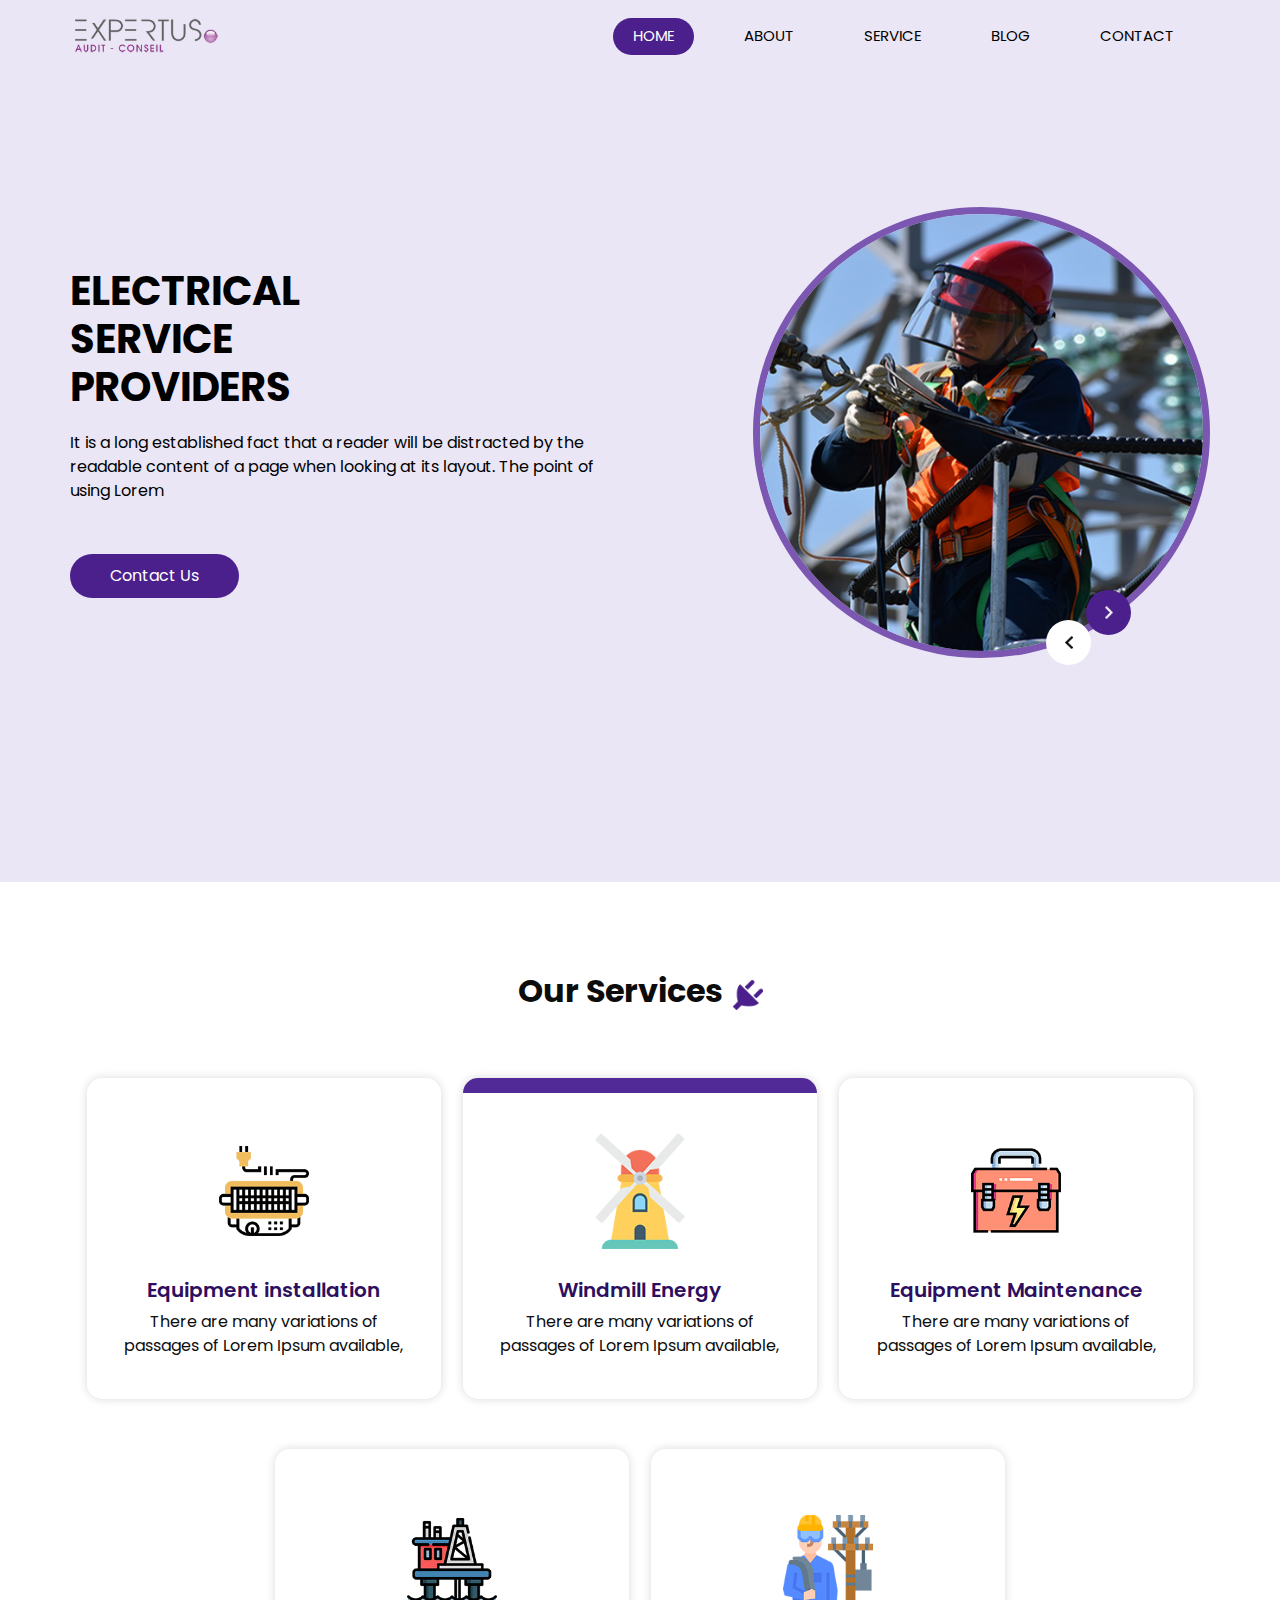
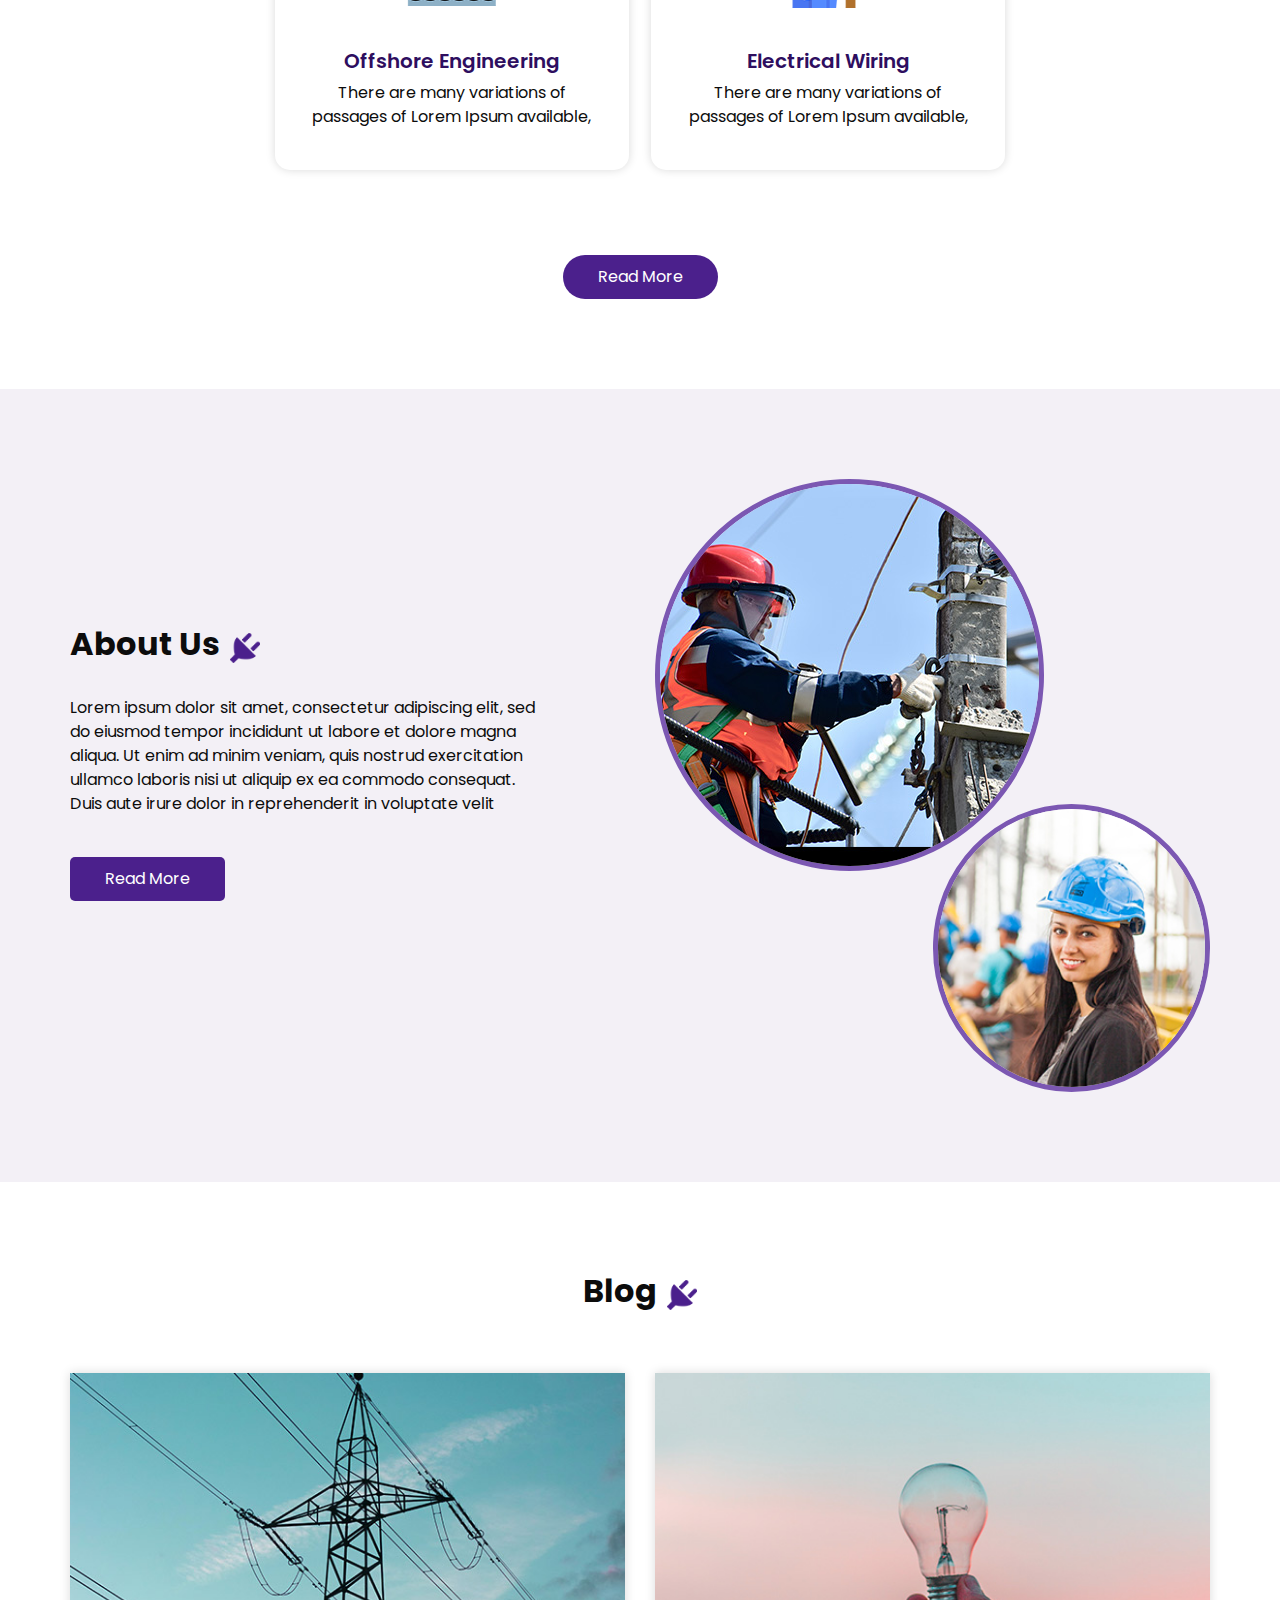
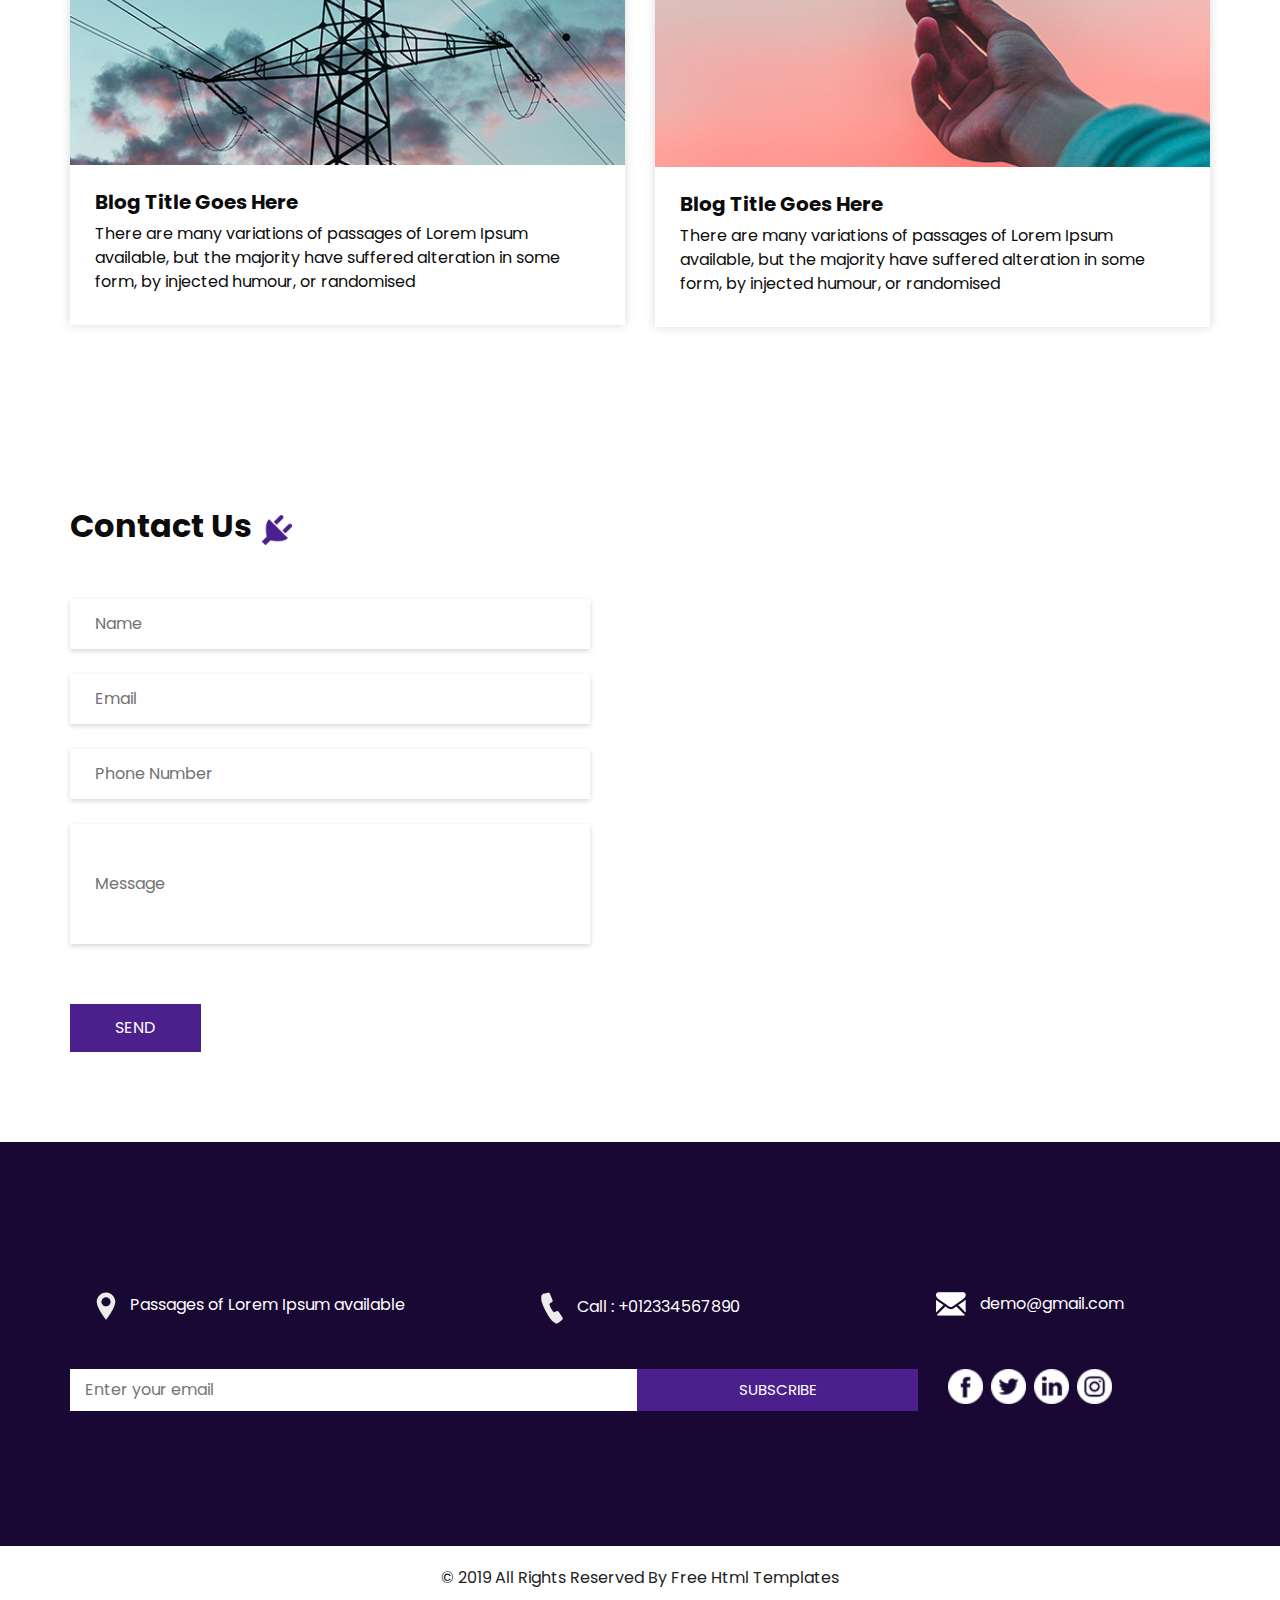
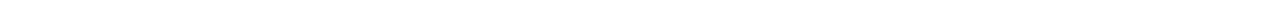
==== Code/Expertus/index.html @ f65b927d "Project V1.2: Updating Header Logo and Updating iframe of location" ====
<!DOCTYPE html>
<html>

<head>
  <!-- Basic -->
  <meta charset="utf-8" />
  <meta http-equiv="X-UA-Compatible" content="IE=edge" />
  <!-- Mobile Metas -->
  <meta name="viewport" content="width=device-width, initial-scale=1, shrink-to-fit=no" />
  <!-- Site Metas -->
  <meta name="keywords" content="" />
  <meta name="description" content="" />
  <meta name="author" content="" />

  <title>Electrochip</title>

  <!-- slider stylesheet -->
  <link rel="stylesheet" type="text/css" href="https://cdnjs.cloudflare.com/ajax/libs/OwlCarousel2/2.1.3/assets/owl.carousel.min.css" />

  <!-- bootstrap core css -->
  <link rel="stylesheet" type="text/css" href="css/bootstrap.css" />

  <!-- fonts style -->
  <link href="https://fonts.googleapis.com/css?family=Poppins:400,600,700&display=swap" rel="stylesheet">
  <!-- Custom styles for this template -->
  <link href="css/style.css" rel="stylesheet" />
  <!-- responsive style -->
  <link href="css/responsive.css" rel="stylesheet" />
</head>

<body>

  <div class="hero_area">
    <!-- header section strats -->
    <header class="header_section">
      <div class="container">
        <nav class="navbar navbar-expand-lg custom_nav-container ">
            <a class="navbar-brand" href="index.html">
            <img src="images/Logo/expertus.png" alt="" style="width: 150px;">
            </a>
          <button class="navbar-toggler" type="button" data-toggle="collapse" data-target="#navbarSupportedContent" aria-controls="navbarSupportedContent" aria-expanded="false" aria-label="Toggle navigation">
            <span class="s-1"> </span>
            <span class="s-2"> </span>
            <span class="s-3"> </span>
          </button>

          <div class="collapse navbar-collapse" id="navbarSupportedContent">
            <div class="d-flex ml-auto flex-column flex-lg-row align-items-center">
              <ul class="navbar-nav  ">
                <li class="nav-item active">
                  <a class="nav-link" href="index.html">Home <span class="sr-only">(current)</span></a>
                </li>
                <li class="nav-item">
                  <a class="nav-link" href="about.html"> About</a>
                </li>
                <li class="nav-item">
                  <a class="nav-link" href="service.html"> Service </a>
                </li>
                <li class="nav-item">
                  <a class="nav-link" href="blog.html"> Blog </a>
                </li>
                <li class="nav-item">
                  <a class="nav-link" href="contact.html">Contact </a>
                </li>
              </ul>
            </div>
          </div>
        </nav>
      </div>
    </header>
    <!-- end header section -->
    <!-- slider section -->
    <section class=" slider_section ">
      <div class="container">
        <div class="row">
          <div class="col-md-6 ">
            <div class="detail_box">
              <h1>
                Electrical <br>
                Service <br>
                Providers
              </h1>
              <p>
                It is a long established fact that a reader will be distracted by the readable content of a page when looking at its layout. The point of using Lorem
              </p>
              <a href="" class="">
                Contact Us
            </div>
          </div>
          <div class="col-lg-5 col-md-6 offset-lg-1">
            <div class="img_content">
              <div class="img_container">
                <div id="carouselExampleControls" class="carousel slide" data-ride="carousel">
                  <div class="carousel-inner">
                    <div class="carousel-item active">
                      <div class="img-box">
                        <img src="images/slider-img.jpg" alt="">
                      </div>
                    </div>
                    <div class="carousel-item">
                      <div class="img-box">
                        <img src="images/slider-img.jpg" alt="">
                      </div>
                    </div>
                    <div class="carousel-item">
                      <div class="img-box">
                        <img src="images/slider-img.jpg" alt="">
                      </div>
                    </div>
                  </div>
                </div>
              </div>
              <a class="carousel-control-prev" href="#carouselExampleControls" role="button" data-slide="prev">
                <span class="sr-only">Previous</span>
              </a>
              <a class="carousel-control-next" href="#carouselExampleControls" role="button" data-slide="next">
                <span class="sr-only">Next</span>
              </a>
            </div>

          </div>
        </div>
      </div>
    </section>
    <!-- end slider section -->
  </div>


  <!-- service section -->
  <section class="service_section layout_padding">
    <div class="container">
      <div class="heading_container">
        <h2>
          Our Services
        </h2>
        <img src="images/plug.png" alt="">
      </div>

      <div class="service_container">
        <div class="box">
          <div class="img-box">
            <img src="images/s1.png" class="img1" alt="">
          </div>
          <div class="detail-box">
            <h5>
              Equipment installation
            </h5>
            <p>
              There are many variations of passages of Lorem Ipsum available,
            </p>
          </div>
        </div>
        <div class="box active">
          <div class="img-box">
            <img src="images/s2.png" class="img1" alt="">
          </div>
          <div class="detail-box">
            <h5>
              Windmill Energy
            </h5>
            <p>
              There are many variations of passages of Lorem Ipsum available,
            </p>
          </div>
        </div>
        <div class="box">
          <div class="img-box">
            <img src="images/s3.png" class="img1" alt="">
          </div>
          <div class="detail-box">
            <h5>
              Equipment Maintenance
            </h5>
            <p>
              There are many variations of passages of Lorem Ipsum available,
            </p>
          </div>
        </div>
        <div class="box ">
          <div class="img-box">
            <img src="images/s4.png" class="img1" alt="">
          </div>
          <div class="detail-box">
            <h5>
              Offshore Engineering
            </h5>
            <p>
              There are many variations of passages of Lorem Ipsum available,
            </p>
          </div>
        </div>
        <div class="box">
          <div class="img-box">
            <img src="images/s5.png" class="img1" alt="">
          </div>
          <div class="detail-box">
            <h5>
              Electrical Wiring
            </h5>
            <p>
              There are many variations of passages of Lorem Ipsum available,
            </p>
          </div>
        </div>
      </div>
      <div class="btn-box">
        <a href="">
          Read More
        </a>
      </div>
    </div>
  </section>
  <!-- end service section -->

  <!-- about section -->
  <section class="about_section layout_padding">
    <div class="container">
      <div class="row">
        <div class="col-md-6">
          <div class="detail-box">
            <div class="heading_container">
              <h2>
                About Us
              </h2>
              <img src="images/plug.png" alt="">
            </div>
            <p>
              Lorem ipsum dolor sit amet, consectetur adipiscing elit, sed do
              eiusmod tempor incididunt ut labore et dolore magna aliqua. Ut
              enim ad minim veniam, quis nostrud exercitation ullamco laboris
              nisi ut aliquip ex ea commodo consequat. Duis aute irure dolor
              in reprehenderit in voluptate velit
            </p>
            <a href="">
              Read More
            </a>
          </div>
        </div>
        <div class="col-md-6">
          <div class="img_container">
            <div class="img-box b1">
              <img src="images/about-img1.jpg" alt="" />
            </div>
            <div class="img-box b2">
              <img src="images/about-img2.jpg" alt="" />
            </div>
          </div>

        </div>

      </div>
    </div>
  </section>

  <!-- end about section -->




  <!-- blog section -->

  <section class="blog_section layout_padding">
    <div class="container">
      <div class="heading_container">
        <h2>
          Blog
        </h2>
        <img src="images/plug.png" alt="">
      </div>
      <div class="row">
        <div class="col-md-6">
          <div class="box">
            <div class="img-box">
              <img src="images/blog1.jpg" alt="">
            </div>
            <div class="detail-box">
              <h5>
                Blog Title Goes Here
              </h5>
              <p>
                There are many variations of passages of Lorem Ipsum available, but the majority have suffered alteration in some form, by injected humour, or randomised
              </p>
            </div>
          </div>
        </div>
        <div class="col-md-6">
          <div class="box">
            <div class="img-box">
              <img src="images/blog2.jpg" alt="">
            </div>
            <div class="detail-box">
              <h5>
                Blog Title Goes Here
              </h5>
              <p>
                There are many variations of passages of Lorem Ipsum available, but the majority have suffered alteration in some form, by injected humour, or randomised
              </p>
            </div>
          </div>
        </div>
      </div>
    </div>
  </section>

  <!-- end blog section -->



  <!-- contact section -->

  <section class="contact_section layout_padding">
    <div class="container ">
      <div class="heading_container">
        <h2>
          Contact Us
        </h2>
        <img src="images/plug.png" alt="">
      </div>
    </div>
    <div class="container">
      <div class="row">
        <div class="col-md-6">
          <form action="">
            <div>
              <input type="text" placeholder="Name" />
            </div>
            <div>
              <input type="email" placeholder="Email" />
            </div>
            <div>
              <input type="text" placeholder="Phone Number" />
            </div>
            <div>
              <input type="text" class="message-box" placeholder="Message" />
            </div>
            <div class="d-flex ">
              <button>
                SEND
              </button>
            </div>
          </form>
        </div>
        <div class="col-md-6">
          <div class="map_container">
            <div class="map-responsive">
              <iframe src="https://www.google.com/maps/embed?pb=!1m18!1m12!1m3!1d587.5100729970128!2d-7.610857918313781!3d33.59339704028607!2m3!1f0!2f0!3f0!3m2!1i1024!2i768!4f13.1!3m3!1m2!1s0xda7cd62be1877e1%3A0xfd0eb6232f120af!2sExpertus%20S.a.r.l!5e0!3m2!1sen!2sma!4v1736637114634!5m2!1sen!2sma" width="600" height="300" frameborder="0" style="border:0; width: 100%; height:100%" allowfullscreen></iframe>
            </div>
          </div>
        </div>
      </div>
    </div>
  </section>

  <!-- end contact section -->


  <!-- info section -->

  <section class="info_section layout_padding">
    <div class="container">
      <div class="info_contact">
        <div class="row">
          <div class="col-md-4">
            <a href="">
              <img src="images/location-white.png" alt="">
              <span>
                Passages of Lorem Ipsum available
              </span>
            </a>
          </div>
          <div class="col-md-4">
            <a href="">
              <img src="images/telephone-white.png" alt="">
              <span>
                Call : +012334567890
              </span>
            </a>
          </div>
          <div class="col-md-4">
            <a href="">
              <img src="images/envelope-white.png" alt="">
              <span>
                demo@gmail.com
              </span>
            </a>
          </div>
        </div>
      </div>
      <div class="row">
        <div class="col-md-8 col-lg-9">
          <div class="info_form">
            <form action="">
              <input type="text" placeholder="Enter your email">
              <button>
                subscribe
              </button>
            </form>
          </div>
        </div>
        <div class="col-md-4 col-lg-3">
          <div class="info_social">
            <div>
              <a href="">
                <img src="images/fb.png" alt="">
              </a>
            </div>
            <div>
              <a href="">
                <img src="images/twitter.png" alt="">
              </a>
            </div>
            <div>
              <a href="">
                <img src="images/linkedin.png" alt="">
              </a>
            </div>
            <div>
              <a href="">
                <img src="images/instagram.png" alt="">
              </a>
            </div>
          </div>
        </div>
      </div>

    </div>
  </section>

  <!-- end info section -->

  <!-- footer section -->
  <footer class="container-fluid footer_section">
    <div class="container">
      <div class="row">
        <div class="col-lg-7 col-md-9 mx-auto">
          <p>
            &copy; 2019 All Rights Reserved By
            <a href="https://html.design/">Free Html Templates</a>
          </p>
        </div>
      </div>
    </div>
  </footer>
  <!-- footer section -->


  <script src="js/jquery-3.4.1.min.js"></script>
  <script src="js/bootstrap.js"></script>

</body>

</html>
---- Code/Expertus/css/style.css ----
body {
  font-family: "Poppins", sans-serif;
  color: #0c0c0c;
  background-color: #ffffff;
}

.layout_padding {
  padding-top: 90px;
  padding-bottom: 90px;
}

.layout_padding2 {
  padding-top: 45px;
  padding-bottom: 45px;
}

.layout_padding2-top {
  padding-top: 45px;
}

.layout_padding2-bottom {
  padding-bottom: 45px;
}

.layout_padding-top {
  padding-top: 90px;
}

.layout_padding-bottom {
  padding-bottom: 90px;
}

.heading_container {
  display: -webkit-box;
  display: -ms-flexbox;
  display: flex;
  -webkit-box-pack: start;
      -ms-flex-pack: start;
          justify-content: flex-start;
  -webkit-box-align: center;
      -ms-flex-align: center;
          align-items: center;
  text-align: center;
}

.heading_container h2 {
  position: relative;
  font-weight: bold;
  margin-right: 10px;
}

.heading_container img {
  width: 30px;
}

/*header section*/
.hero_area {
  height: 98vh;
  position: relative;
  display: -webkit-box;
  display: -ms-flexbox;
  display: flex;
  -webkit-box-orient: vertical;
  -webkit-box-direction: normal;
      -ms-flex-direction: column;
          flex-direction: column;
  background-color: #eae6f5;
}

.sub_page .hero_area {
  height: auto;
}

.header_section .container {
  padding: 0;
}

.header_section .nav_container {
  margin: 0 auto;
}

.custom_nav-container .navbar-nav .nav-item .nav-link {
  padding: 7px 20px;
  margin: 10px 15px;
  color: #000000;
  text-align: center;
  border-radius: 35px;
  text-transform: uppercase;
  font-size: 15px;
}

.custom_nav-container .navbar-nav .nav-item.active .nav-link, .custom_nav-container .navbar-nav .nav-item:hover .nav-link {
  background-color: #4b208c;
  color: #ffffff;
}

a,
a:hover,
a:focus {
  text-decoration: none;
}

a:hover,
a:focus {
  color: initial;
}

.btn,
.btn:focus {
  outline: none !important;
  -webkit-box-shadow: none;
          box-shadow: none;
}

.custom_nav-container .nav_search-btn {
  background-image: url(../images/search-icon.png);
  background-size: 22px;
  background-repeat: no-repeat;
  background-position-y: 7px;
  width: 35px;
  height: 35px;
  padding: 0;
  border: none;
}

.navbar-brand {
  display: -webkit-box;
  display: -ms-flexbox;
  display: flex;
  -webkit-box-align: center;
      -ms-flex-align: center;
          align-items: center;
}

.navbar-brand img {
  margin-right: 5px;
  width: 35px;
}

.navbar-brand span {
  font-size: 22px;
  font-weight: 700;
  color: #4b208c;
}

.custom_nav-container {
  z-index: 99999;
}

.navbar-expand-lg .navbar-collapse {
  -webkit-box-align: end;
      -ms-flex-align: end;
          align-items: flex-end;
}

.custom_nav-container .navbar-toggler {
  outline: none;
}

.custom_nav-container .navbar-toggler {
  padding: 0;
  width: 37px;
  height: 42px;
}

.custom_nav-container .navbar-toggler span {
  display: block;
  width: 35px;
  height: 4px;
  background-color: #190734;
  margin: 7px 0;
  -webkit-transition: all .3s;
  transition: all .3s;
}

.custom_nav-container .navbar-toggler[aria-expanded="true"] .s-1 {
  -webkit-transform: rotate(45deg);
          transform: rotate(45deg);
  margin: 0;
  margin-bottom: -4px;
}

.custom_nav-container .navbar-toggler[aria-expanded="true"] .s-2 {
  display: none;
}

.custom_nav-container .navbar-toggler[aria-expanded="true"] .s-3 {
  -webkit-transform: rotate(-45deg);
          transform: rotate(-45deg);
  margin: 0;
  margin-top: -4px;
}

.custom_nav-container .navbar-toggler[aria-expanded="false"] .s-1,
.custom_nav-container .navbar-toggler[aria-expanded="false"] .s-2,
.custom_nav-container .navbar-toggler[aria-expanded="false"] .s-3 {
  -webkit-transform: none;
          transform: none;
}

/*end header section*/
/* slider section */
.slider_section {
  -webkit-box-flex: 1;
      -ms-flex: 1;
          flex: 1;
  display: -webkit-box;
  display: -ms-flexbox;
  display: flex;
  -webkit-box-align: center;
      -ms-flex-align: center;
          align-items: center;
  position: relative;
  z-index: 2;
  color: #3b3a3a;
  padding-bottom: 90px;
}

.slider_section .row {
  -webkit-box-align: center;
      -ms-flex-align: center;
          align-items: center;
}

.slider_section .detail_box {
  color: #000000;
}

.slider_section .detail_box h1 {
  text-transform: uppercase;
  font-weight: bold;
}

.slider_section .detail_box p {
  margin-top: 20px;
}

.slider_section .detail_box a {
  display: inline-block;
  padding: 10px 40px;
  background-color: #4b208c;
  color: #ffffff;
  border-radius: 35px;
  margin-top: 35px;
}

.slider_section .detail_box a:hover {
  background-color: #5625a1;
}

.slider_section .img_container {
  border: 7px solid #7b57b2;
  border-radius: 100%;
  overflow: hidden;
}

.slider_section .img_container div#carouselExampleContarols {
  width: 100%;
  position: unset;
}

.slider_section .img_container .img-box img {
  width: 100%;
}

.slider_section .carousel-control-prev,
.slider_section .carousel-control-next {
  top: initial;
  left: initial;
  bottom: 5%;
  right: 10%;
  width: 45px;
  height: 45px;
  border: none;
  border-radius: 100%;
  opacity: 1;
  background-repeat: no-repeat;
  background-size: 8px;
  background-position: center;
}

.slider_section .carousel-control-prev {
  background-image: url(../images/prev.png);
  background-color: #ffffff;
  -webkit-transform: translate(-85px, 30px);
          transform: translate(-85px, 30px);
}

.slider_section .carousel-control-next {
  background-image: url(../images/next.png);
  background-color: #4b208c;
  -webkit-transform: translate(-45px, 0);
          transform: translate(-45px, 0);
}

.service_section {
  text-align: center;
}

.service_section .heading_container {
  -webkit-box-pack: center;
      -ms-flex-pack: center;
          justify-content: center;
}

.service_section .service_container {
  display: -webkit-box;
  display: -ms-flexbox;
  display: flex;
  -webkit-box-pack: center;
      -ms-flex-pack: center;
          justify-content: center;
  padding: 35px 0;
  -ms-flex-wrap: wrap;
      flex-wrap: wrap;
}

.service_section .service_container .box {
  margin: 25px 1%;
  -ms-flex-preferred-size: 31%;
      flex-basis: 31%;
  padding: 35px 25px 25px;
  border-radius: 15px;
  -webkit-box-shadow: 0 0 10px 0 rgba(0, 0, 0, 0.15);
          box-shadow: 0 0 10px 0 rgba(0, 0, 0, 0.15);
  border-top: 15px solid transparent;
  overflow: hidden;
  -webkit-transition: all .1s;
  transition: all .1s;
}

.service_section .service_container .box .img-box {
  display: -webkit-box;
  display: -ms-flexbox;
  display: flex;
  -webkit-box-pack: center;
      -ms-flex-pack: center;
          justify-content: center;
  -webkit-box-align: center;
      -ms-flex-align: center;
          align-items: center;
  height: 125px;
}

.service_section .service_container .box .img-box img {
  width: 90px;
}

.service_section .service_container .box .detail-box {
  margin-top: 25px;
}

.service_section .service_container .box .detail-box h5 {
  color: #2e0e5f;
  font-weight: 600;
  position: relative;
}

.service_section .service_container .box:hover, .service_section .service_container .box.active {
  border-top: 15px solid #512a97;
}

.service_section .btn-box {
  display: -webkit-box;
  display: -ms-flexbox;
  display: flex;
  -webkit-box-pack: center;
      -ms-flex-pack: center;
          justify-content: center;
  margin-top: 25px;
}

.service_section .btn-box a {
  display: inline-block;
  padding: 10px 35px;
  background-color: #4b208c;
  color: #ffffff;
  border-radius: 35px;
}

.service_section .btn-box a:hover {
  background-color: #5625a1;
}

.about_section {
  background-color: #f3f0f6;
}

.about_section .row {
  -webkit-box-align: center;
      -ms-flex-align: center;
          align-items: center;
}

.about_section .img_container {
  display: -webkit-box;
  display: -ms-flexbox;
  display: flex;
  -webkit-box-orient: vertical;
  -webkit-box-direction: normal;
      -ms-flex-direction: column;
          flex-direction: column;
}

.about_section .img_container .img-box {
  border: 5px solid #7b57b2;
  border-radius: 100%;
  overflow: hidden;
}

.about_section .img_container .img-box.b1 {
  width: 70%;
}

.about_section .img_container .img-box.b2 {
  width: 50%;
  margin-left: auto;
  margin-top: -12%;
}

.about_section .img_container .img-box img {
  width: 100%;
}

.about_section .detail-box {
  margin-right: 15%;
}

.about_section .detail-box p {
  margin-top: 25px;
}

.about_section .detail-box a {
  display: inline-block;
  padding: 10px 35px;
  background-color: #4b208c;
  color: #ffffff;
  border-radius: 5px;
  margin: 25px 0 45px 0;
}

.about_section .detail-box a:hover {
  background-color: #5625a1;
}

.blog_section .heading_container {
  -webkit-box-pack: center;
      -ms-flex-pack: center;
          justify-content: center;
}

.blog_section .heading_container h2::before {
  background-color: #ffffff;
}

.blog_section .box {
  margin-top: 55px;
  background-color: #ffffff;
  -webkit-box-shadow: 0 0 10px 0 rgba(0, 0, 0, 0.15);
          box-shadow: 0 0 10px 0 rgba(0, 0, 0, 0.15);
}

.blog_section .box .img-box {
  position: relative;
}

.blog_section .box .img-box img {
  width: 100%;
}

.blog_section .box .detail-box {
  padding: 25px 25px 15px;
}

.blog_section .box .detail-box h5 {
  font-weight: bold;
}

.contact_section {
  position: relative;
}

.contact_section form {
  margin-top: 45px;
  padding-right: 35px;
}

.contact_section input {
  width: 100%;
  border: none;
  height: 50px;
  margin-bottom: 25px;
  padding-left: 25px;
  background-color: transparent;
  outline: none;
  color: #101010;
  -webkit-box-shadow: 0px 2px 5px 0px rgba(0, 0, 0, 0.16);
  box-shadow: 0px 2px 5px 0px rgba(0, 0, 0, 0.16);
}

.contact_section input::-webkit-input-placeholder {
  color: #737272;
}

.contact_section input:-ms-input-placeholder {
  color: #737272;
}

.contact_section input::-ms-input-placeholder {
  color: #737272;
}

.contact_section input::placeholder {
  color: #737272;
}

.contact_section input.message-box {
  height: 120px;
}

.contact_section button {
  border: none;
  display: inline-block;
  padding: 12px 45px;
  background-color: #4b208c;
  color: #ffffff;
  border-radius: 0px;
  margin-top: 35px;
}

.contact_section button:hover {
  background-color: #5625a1;
}

.contact_section .map_container {
  height: 100%;
  min-height: 325px;
}

.contact_section .map_container .map-responsive {
  height: 100%;
}

.footer_bg {
  background-image: url(../images/footer-bg.png);
  background-size: cover;
  background-position: top;
}

/* info section */
.info_section {
  background-color: #190734;
  color: #ffffff;
}

.info_section h6 {
  font-weight: bold;
}

.info_section .info_contact {
  margin-top: 60px;
  margin-bottom: 45px;
}

.info_section .info_contact .col-md-4 {
  display: -webkit-box;
  display: -ms-flexbox;
  display: flex;
  -webkit-box-pack: center;
      -ms-flex-pack: center;
          justify-content: center;
}

.info_section .info_contact a {
  color: #ffffff;
}

.info_section .info_contact img {
  max-width: 100%;
  margin-right: 10px;
}

.info_section .info_form {
  margin: 0 auto;
  margin-bottom: 45px;
}

.info_section .info_form h4 {
  text-transform: uppercase;
  text-align: center;
  margin-bottom: 20px;
}

.info_section .info_form form {
  display: -webkit-box;
  display: -ms-flexbox;
  display: flex;
  -webkit-box-align: center;
      -ms-flex-align: center;
          align-items: center;
}

.info_section .info_form form input {
  background-color: #ffffff;
  border: none;
  -webkit-box-flex: 2.5;
      -ms-flex: 2.5;
          flex: 2.5;
  outline: none;
  color: #000000;
  min-height: 42.4px;
  padding-left: 15px;
}

.info_section .info_form form input ::-webkit-input-placeholder {
  color: #ffffff;
  opacity: 0.2;
}

.info_section .info_form form input :-ms-input-placeholder {
  color: #ffffff;
  opacity: 0.2;
}

.info_section .info_form form input ::-ms-input-placeholder {
  color: #ffffff;
  opacity: 0.2;
}

.info_section .info_form form input ::placeholder {
  color: #ffffff;
  opacity: 0.2;
}

.info_section .info_form form button {
  -webkit-box-flex: 1;
      -ms-flex: 1;
          flex: 1;
  border: none;
  display: inline-block;
  padding: 10px 30px;
  background-color: #4b208c;
  color: #ffffff;
  border-radius: 0;
  font-size: 15px;
  text-transform: uppercase;
}

.info_section .info_form form button:hover {
  background-color: #5625a1;
}

.info_section .box {
  display: -webkit-box;
  display: -ms-flexbox;
  display: flex;
}

.info_section .info_social {
  display: -webkit-box;
  display: -ms-flexbox;
  display: flex;
}

.info_section .info_social img {
  width: 35px;
  margin-right: 8px;
}

/* end info section */
/* footer section*/
.footer_section {
  display: -webkit-box;
  display: -ms-flexbox;
  display: flex;
  -webkit-box-pack: center;
      -ms-flex-pack: center;
          justify-content: center;
  position: relative;
}

.footer_section p {
  color: #222222;
  margin: 0 auto;
  text-align: center;
  padding: 20px;
}

.footer_section p a {
  color: #222222;
}
/*# sourceMappingURL=style.css.map */
---- Code/Expertus/css/responsive.css ----
@media (max-width: 1120px) {}

@media (max-width: 992px) {

  .hero_area {
    height: auto;
  }

  .header_section {
    padding-top: 10px;
  }

  #navbarSupportedContent {
    margin-top: 25px;
  }

  .slider_section {

    padding-top: 75px;
    padding-bottom: 150px;

  }

  .about_section .img-box {
    margin: 0 5%;
  }

  .about_section .detail-box {
    margin-right: 5%;
  }

  .service_section .service_container .box {
    -ms-flex-preferred-size: 48%;
    flex-basis: 48%;
  }

  .about_section .img_container .img-box.b2 {
    margin-top: -5%;
  }

}

@media (max-width: 768px) {


  .slider_section .detail_box {
    text-align: center;
  }

  .slider_section .img_content {
    margin-top: 55px;
  }

  .contact_section .map_container {
    margin-top: 45px;
  }

  .info_section .info_contact a {
    margin-bottom: 15px;
  }

  .info_section .info_social {
    justify-content: center;
  }

  .service_section .service_container .box {
    flex-basis: 98%;
  }

  .contact_section form {
    padding-right: 0;
  }

  .info_section .info_contact a {
    text-align: center;
  }
}

@media (max-width: 576px) {
  .about_section .img_container .img-box.b1 {
    width: 80%;
  }

  .about_section .img_container .img-box.b2 {
    width: 55%;
  }

  .info_section .info_form form {
    flex-direction: column;
  }

  .info_section .info_form form input {
    width: 100%;
  }

  .info_section .info_form form button {
    margin-top: 15px;
    padding: 10px 40px;
  }
}

@media (max-width: 480px) {}

@media (max-width: 420px) {

  .slider_section .carousel-control-prev,
  .slider_section .carousel-control-next {
    right: 0;
  }
}

@media (max-width: 360px) {}

@media (min-width: 1200px) {
  .container {
    max-width: 1170px;
  }
}
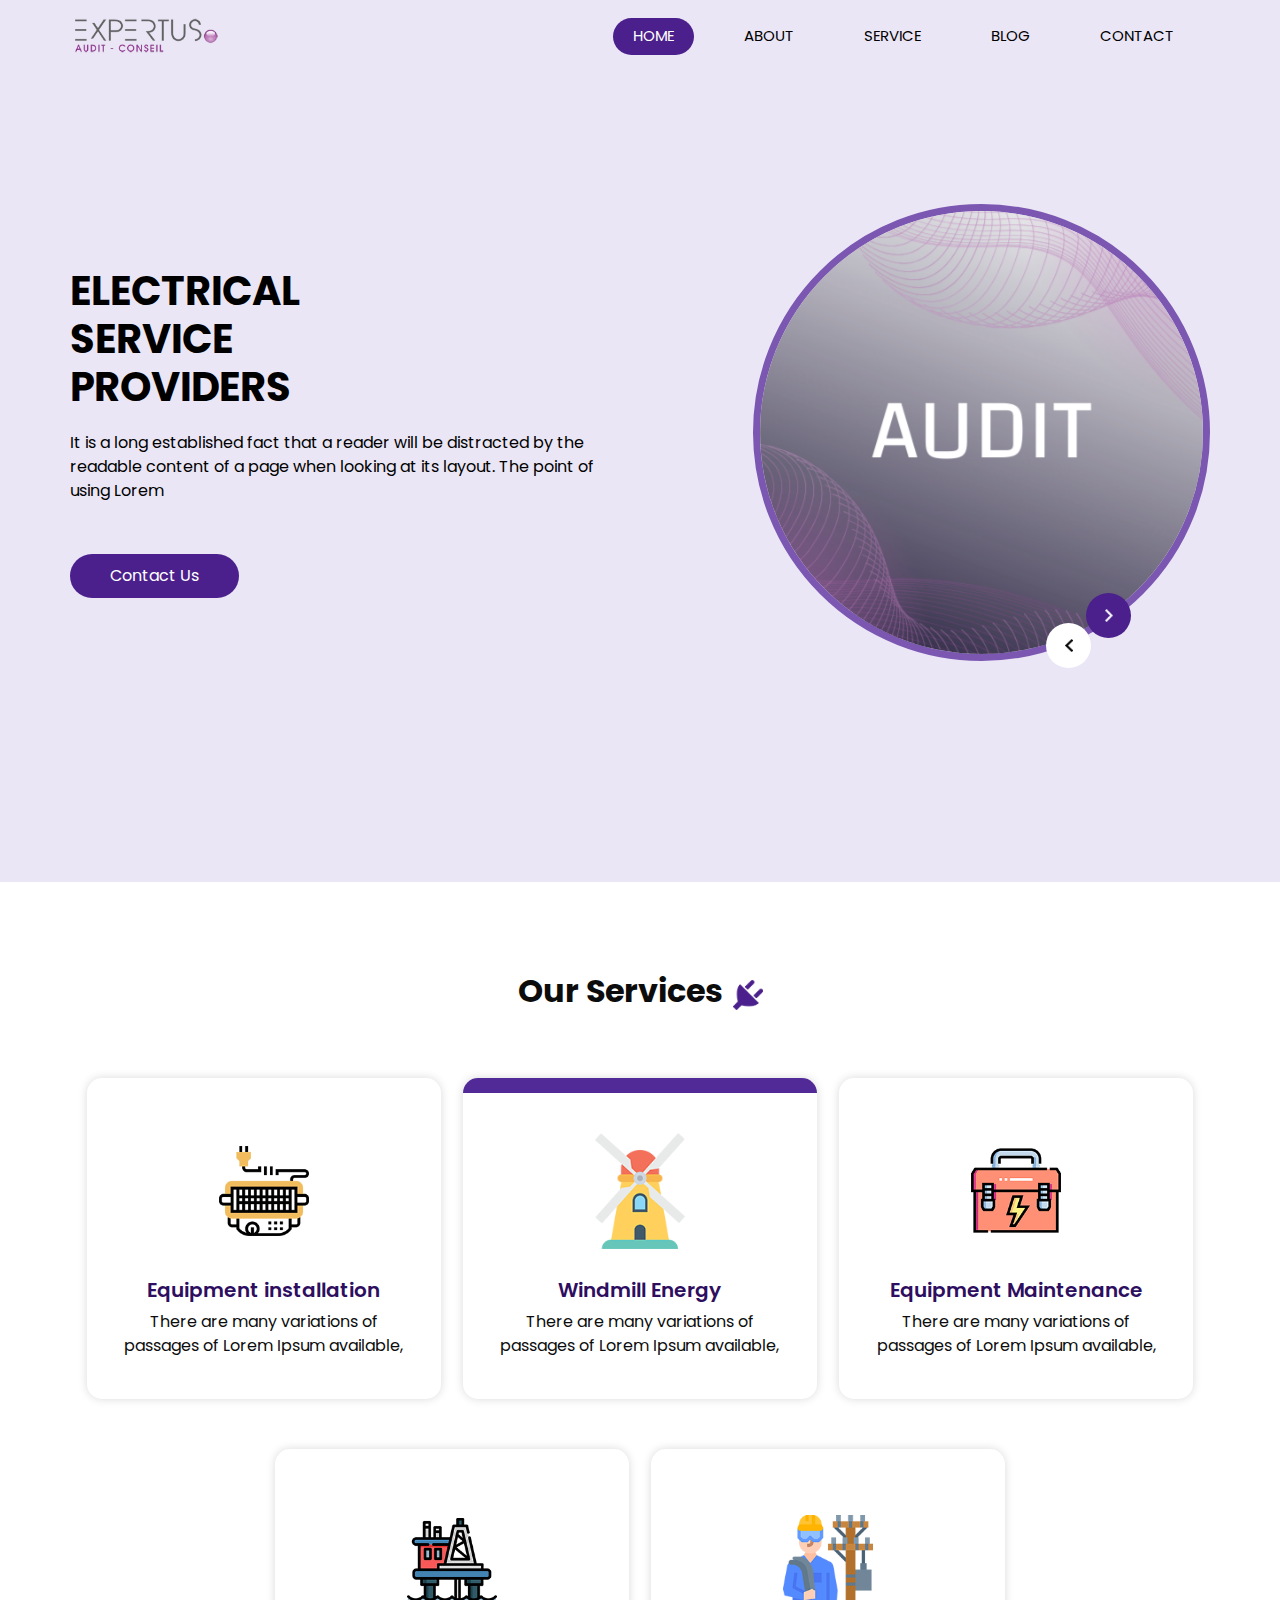
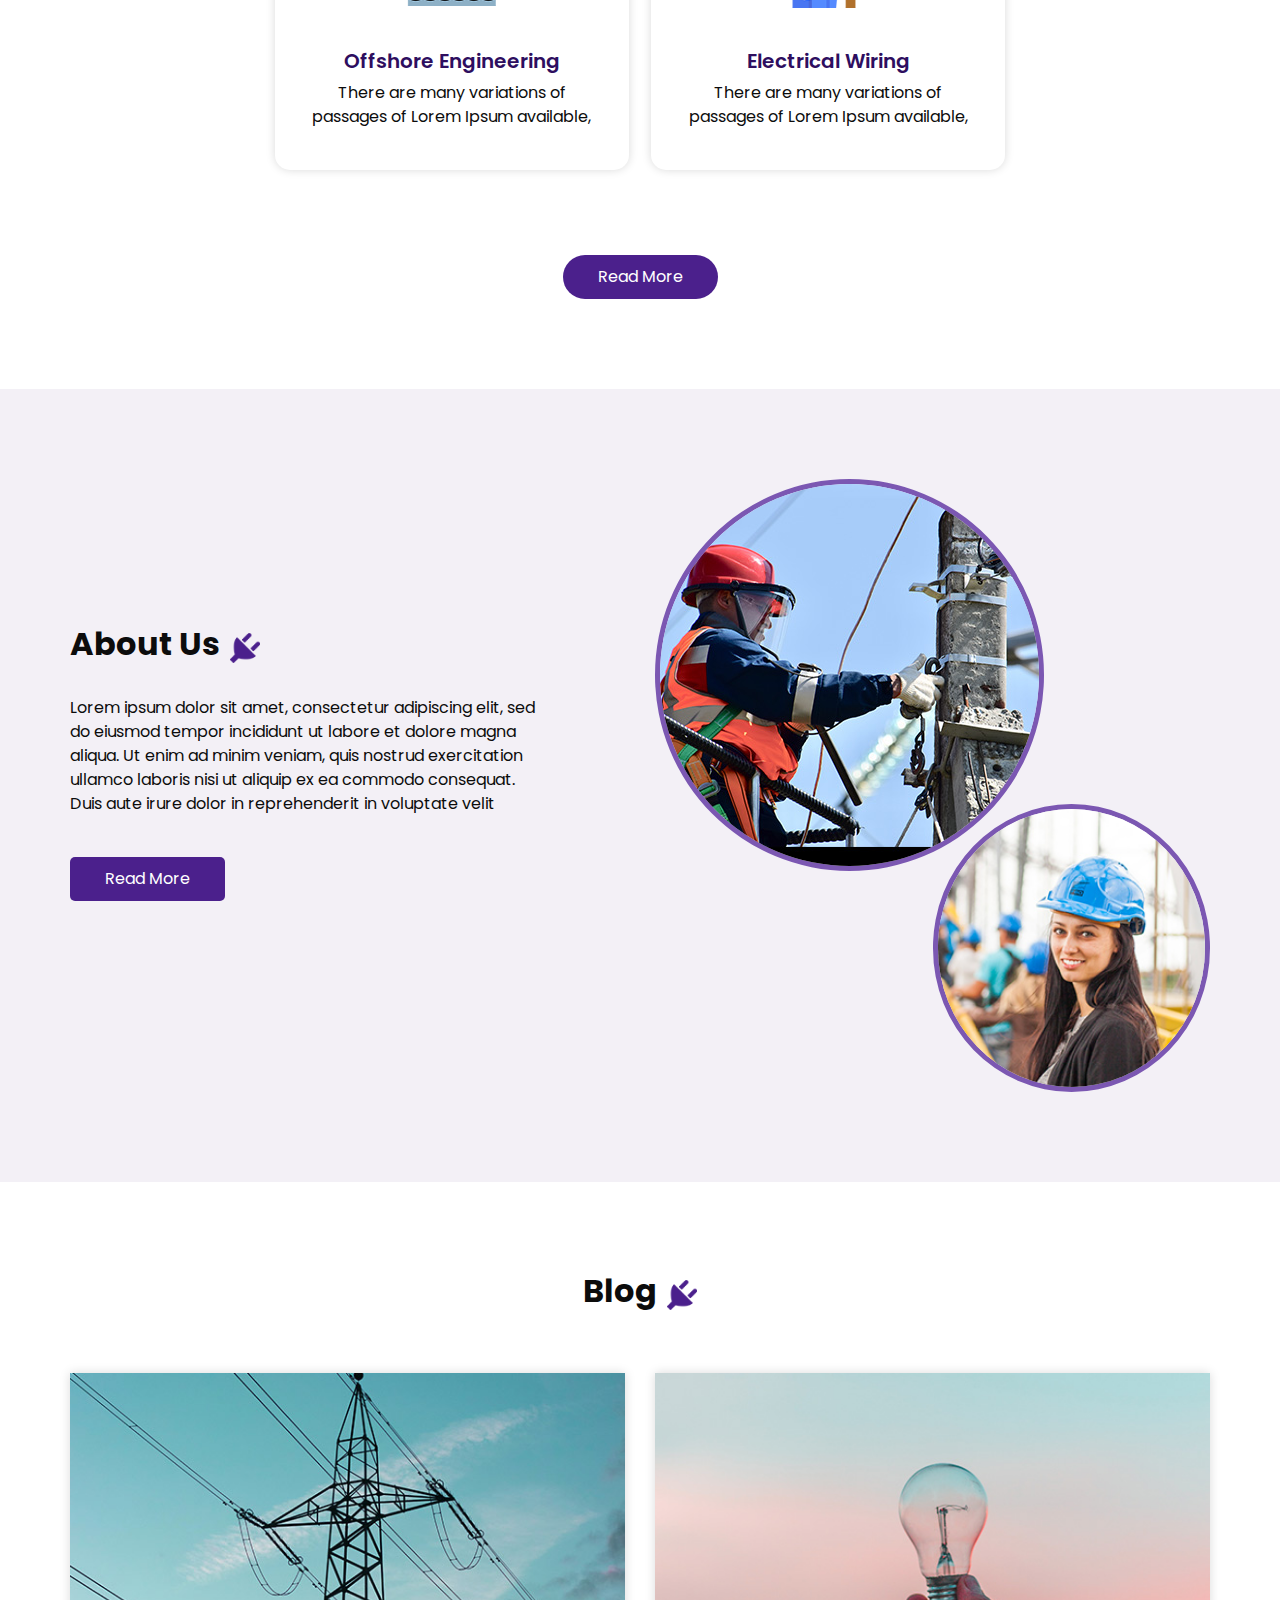
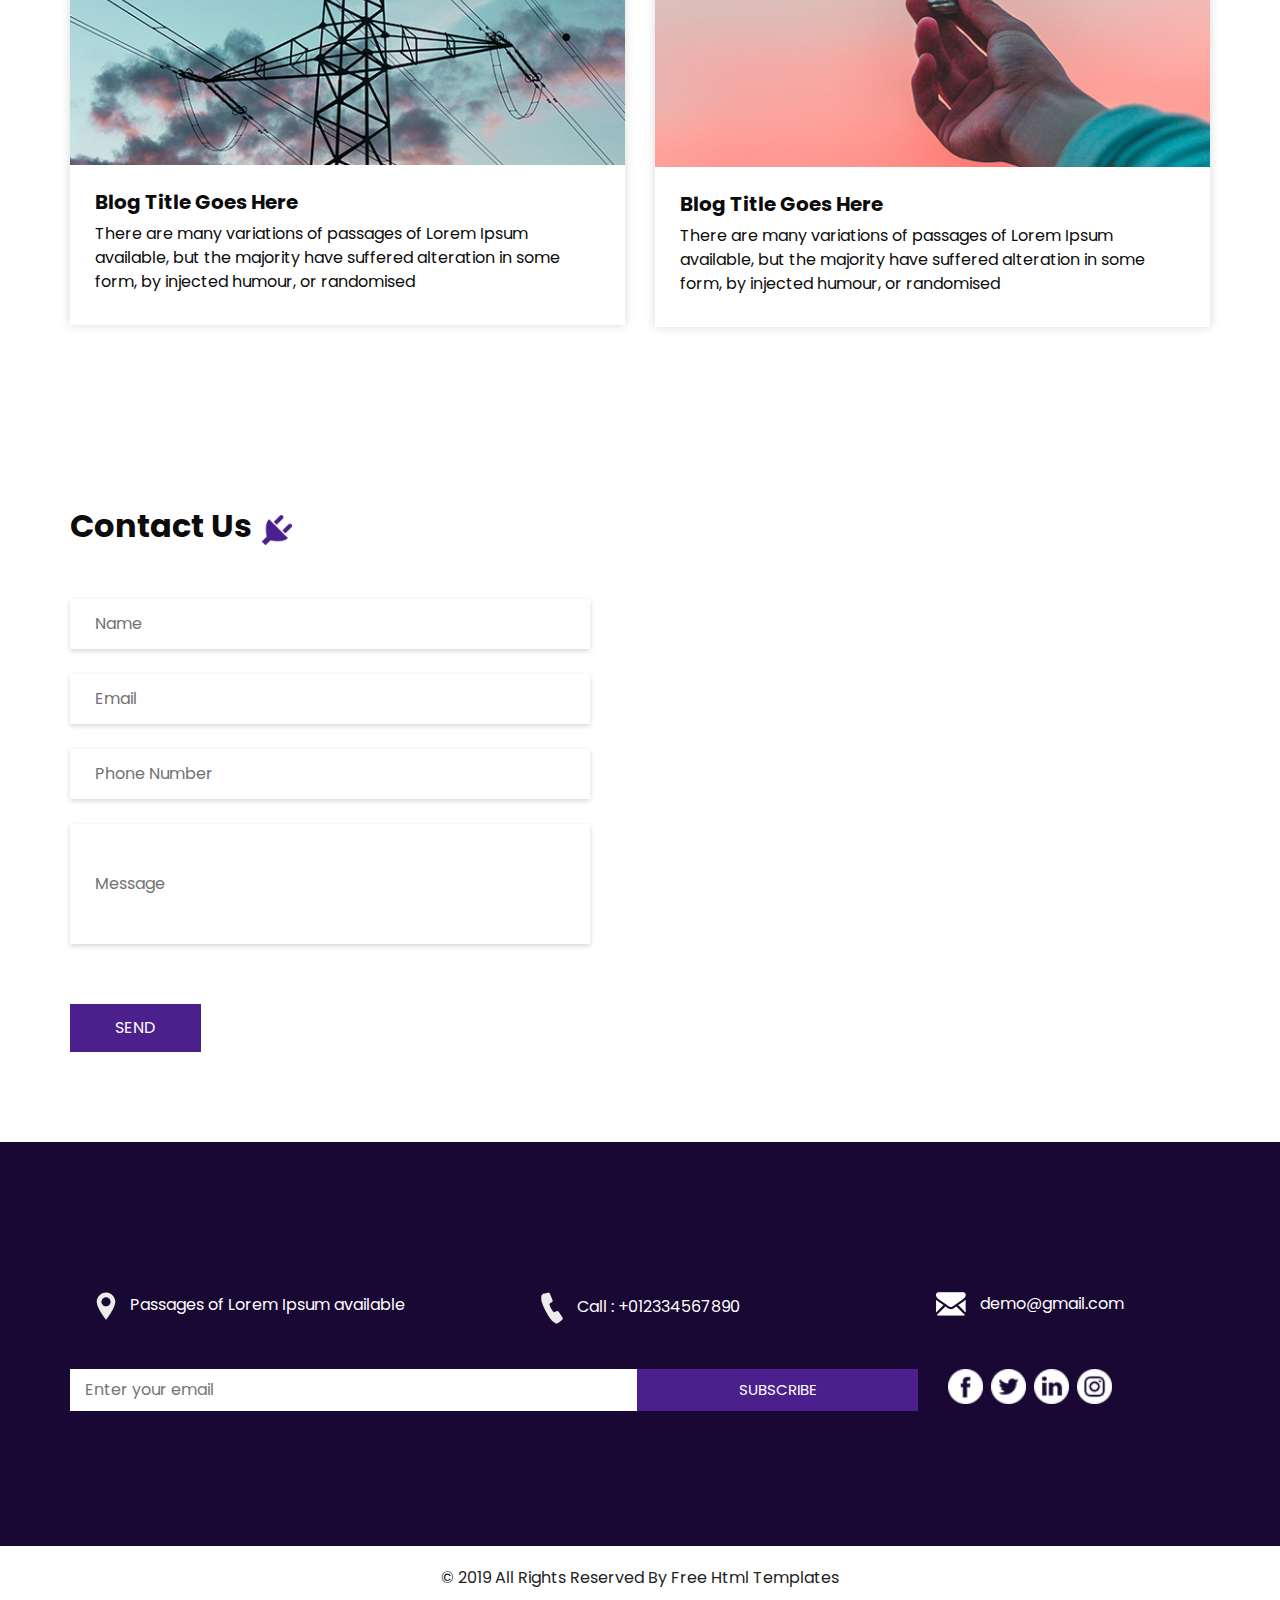
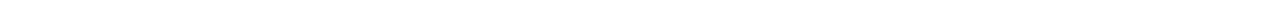
==== commit 27b6830e: "Project V1.3: Updating the Slider pictures" ====
--- a/Code/Expertus/index.html
+++ b/Code/Expertus/index.html
@@ -94,17 +94,22 @@
                   <div class="carousel-inner">
                     <div class="carousel-item active">
                       <div class="img-box">
-                        <img src="images/slider-img.jpg" alt="">
+                        <img src="images/Slider/slider-img-audit.png" alt="">
                       </div>
                     </div>
                     <div class="carousel-item">
                       <div class="img-box">
-                        <img src="images/slider-img.jpg" alt="">
+                        <img src="images/Slider/slider-img-conseil.png" alt="">
                       </div>
                     </div>
                     <div class="carousel-item">
                       <div class="img-box">
-                        <img src="images/slider-img.jpg" alt="">
+                        <img src="images/Slider/slider-img-expertis.png" alt="">
+                      </div>
+                    </div>
+                    <div class="carousel-item">
+                      <div class="img-box">
+                        <img src="images/Slider/slider-img-formation.png" alt="">
                       </div>
                     </div>
                   </div>
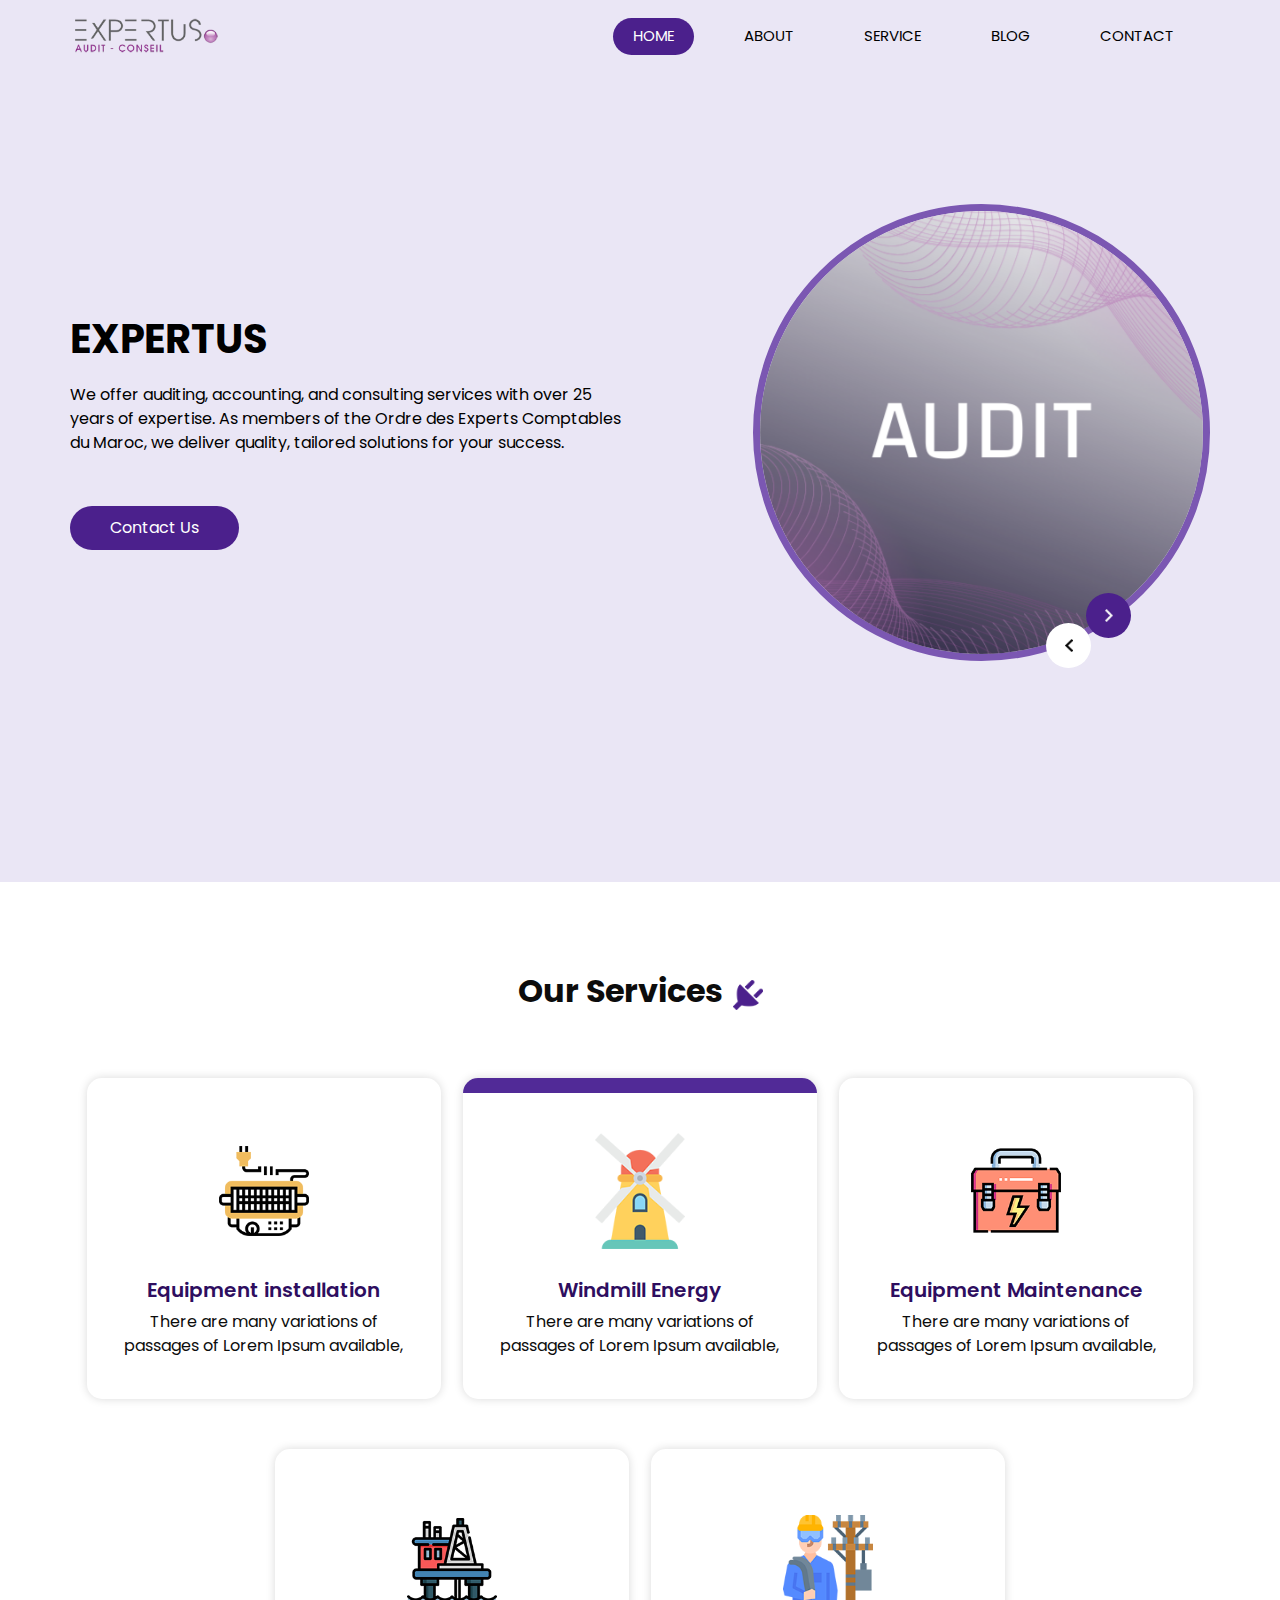
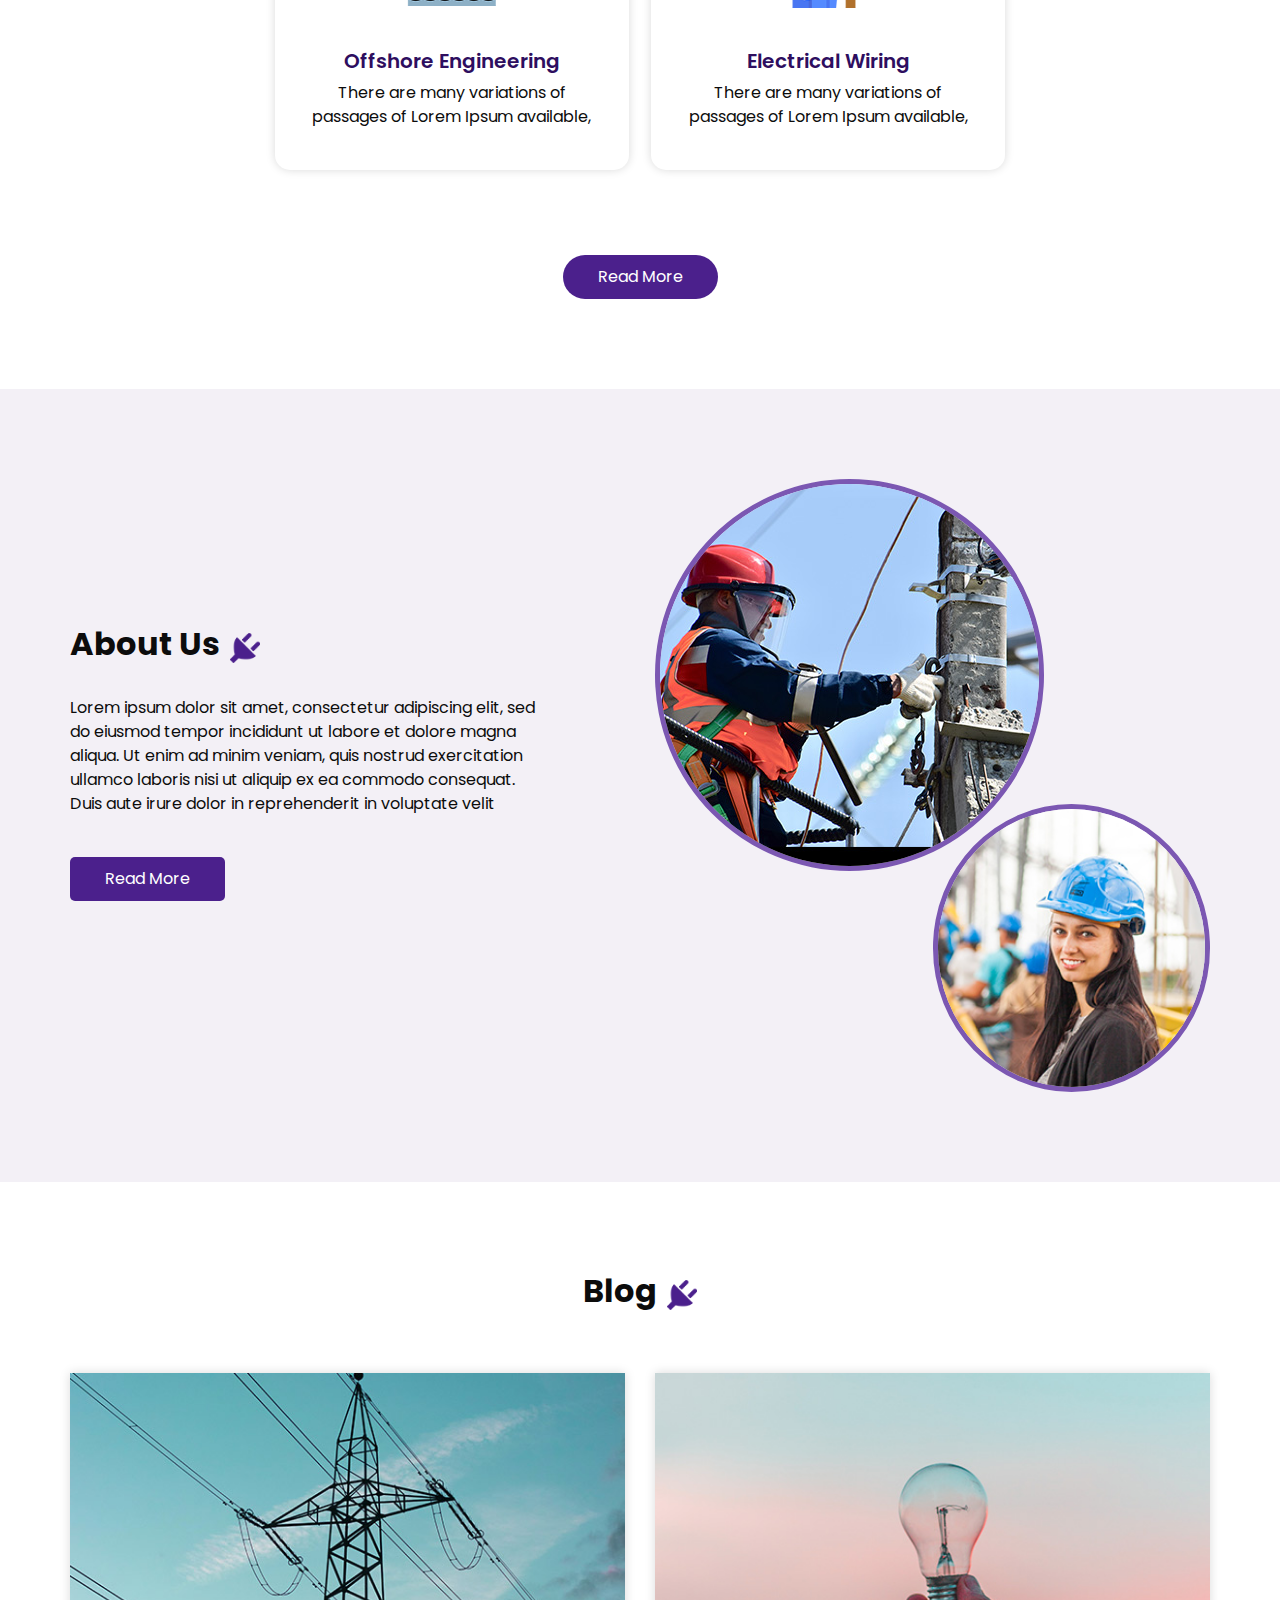
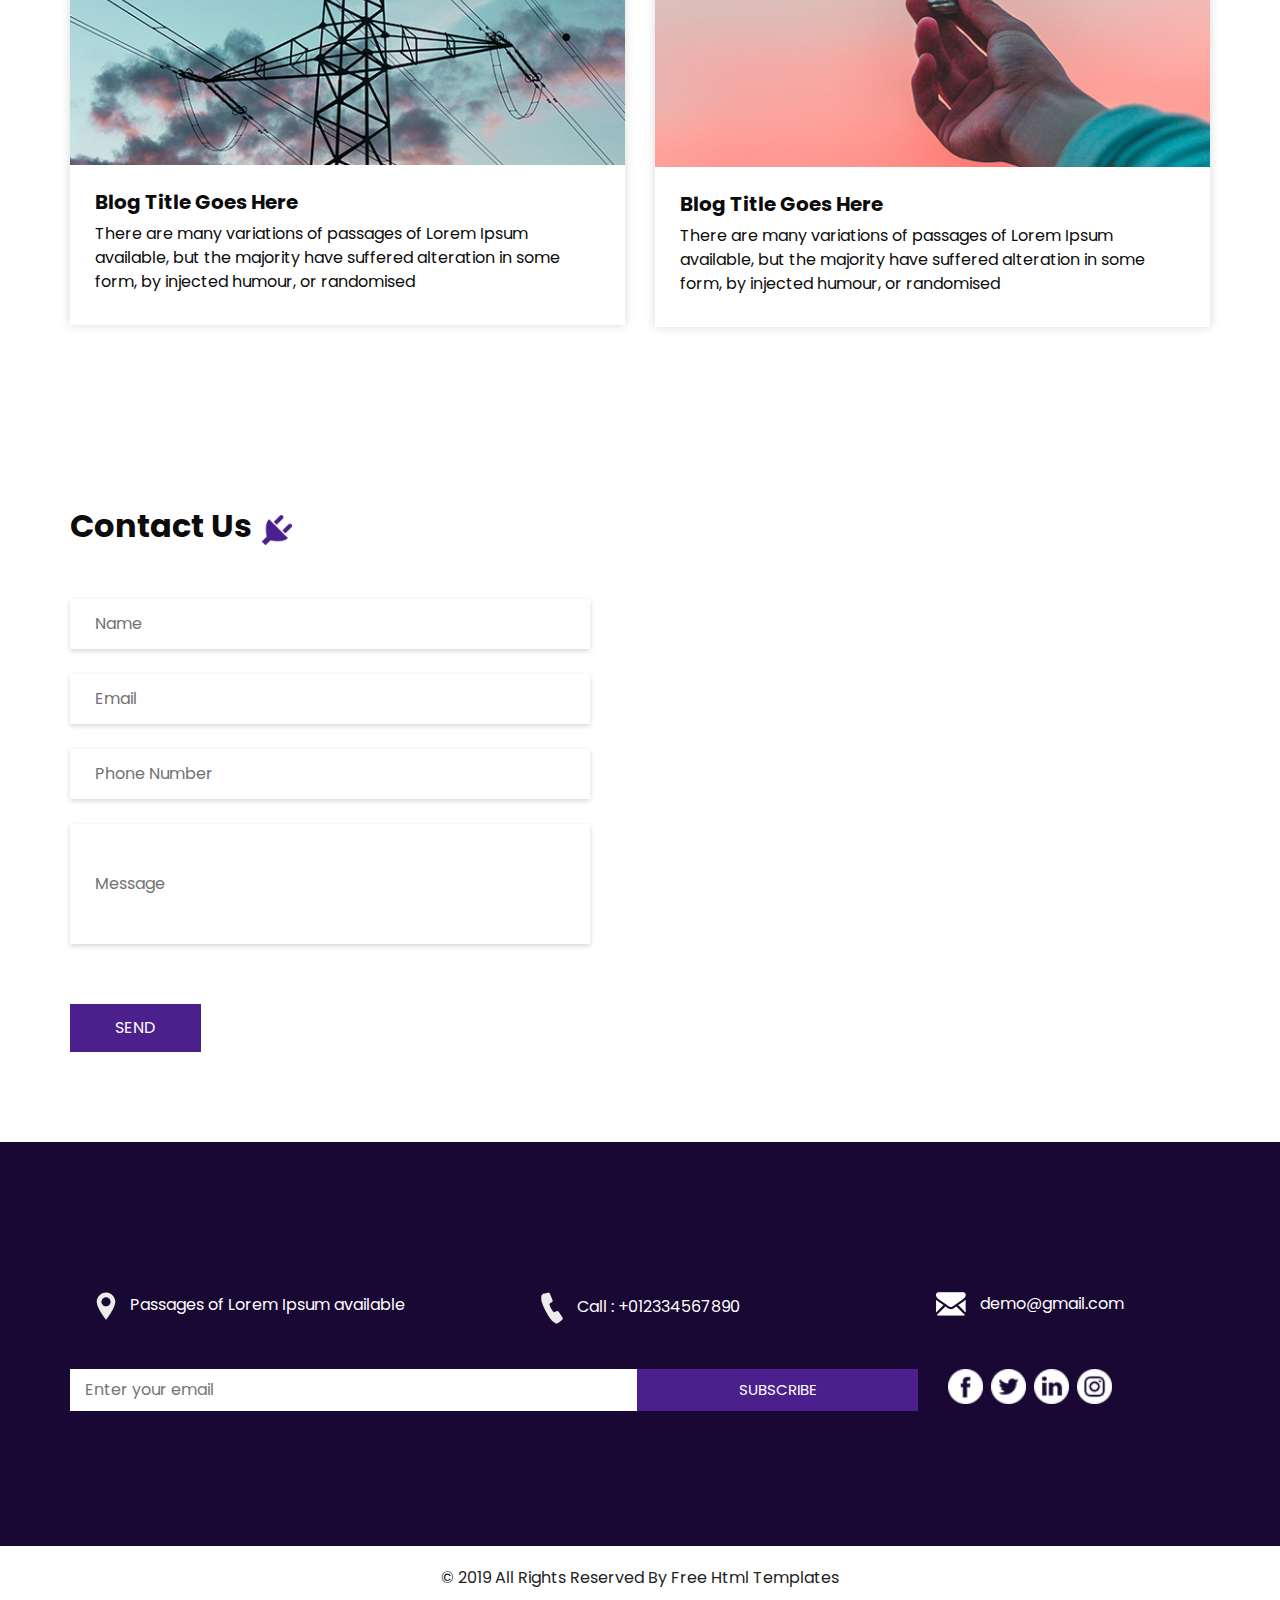
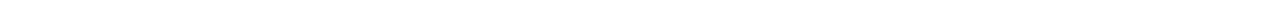
==== commit d52269a9: "Project V1.4 : Updating Hero page" ====
--- a/Code/Expertus/index.html
+++ b/Code/Expertus/index.html
@@ -76,14 +76,12 @@
           <div class="col-md-6 ">
             <div class="detail_box">
               <h1>
-                Electrical <br>
-                Service <br>
-                Providers
+                Expertus
               </h1>
               <p>
-                It is a long established fact that a reader will be distracted by the readable content of a page when looking at its layout. The point of using Lorem
+                We offer auditing, accounting, and consulting services with over 25 years of expertise. As members of the Ordre des Experts Comptables du Maroc, we deliver quality, tailored solutions for your success.
               </p>
-              <a href="" class="">
+              <a href="contact.html" class="">
                 Contact Us
             </div>
           </div>
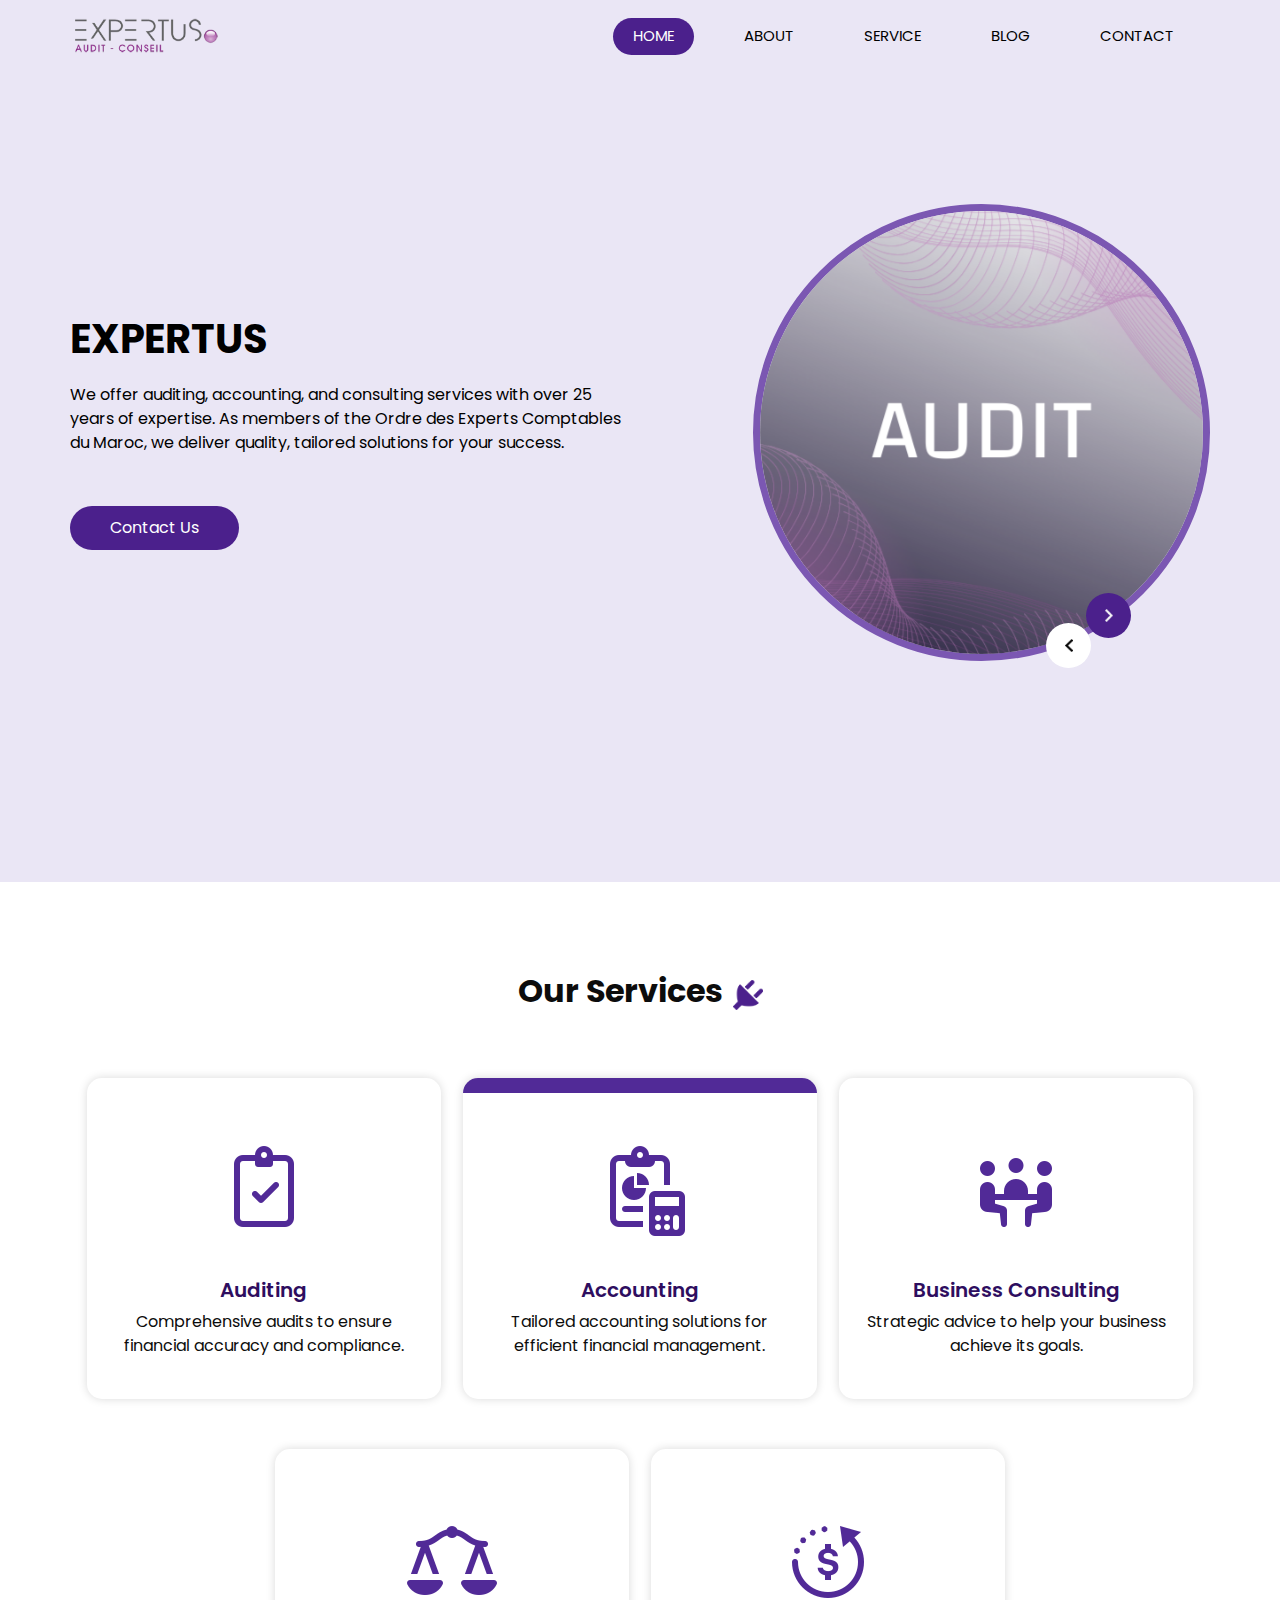
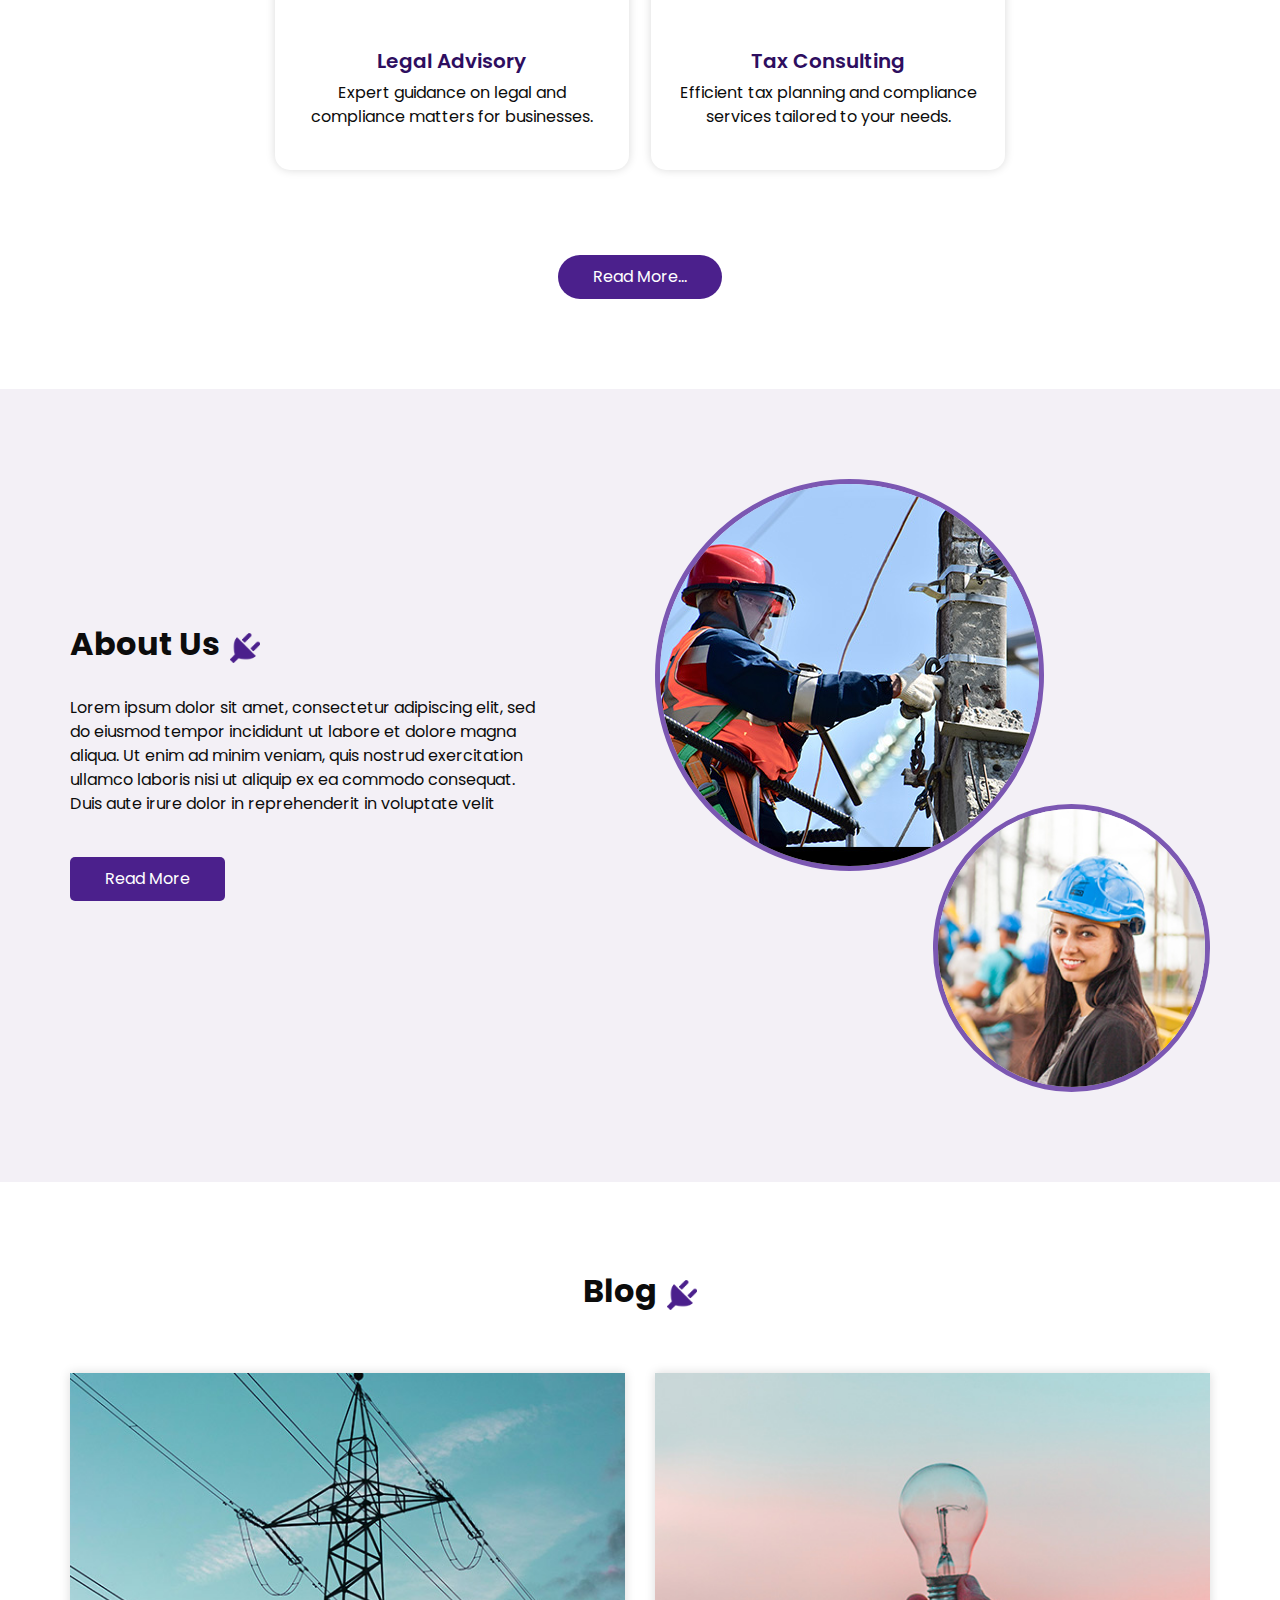
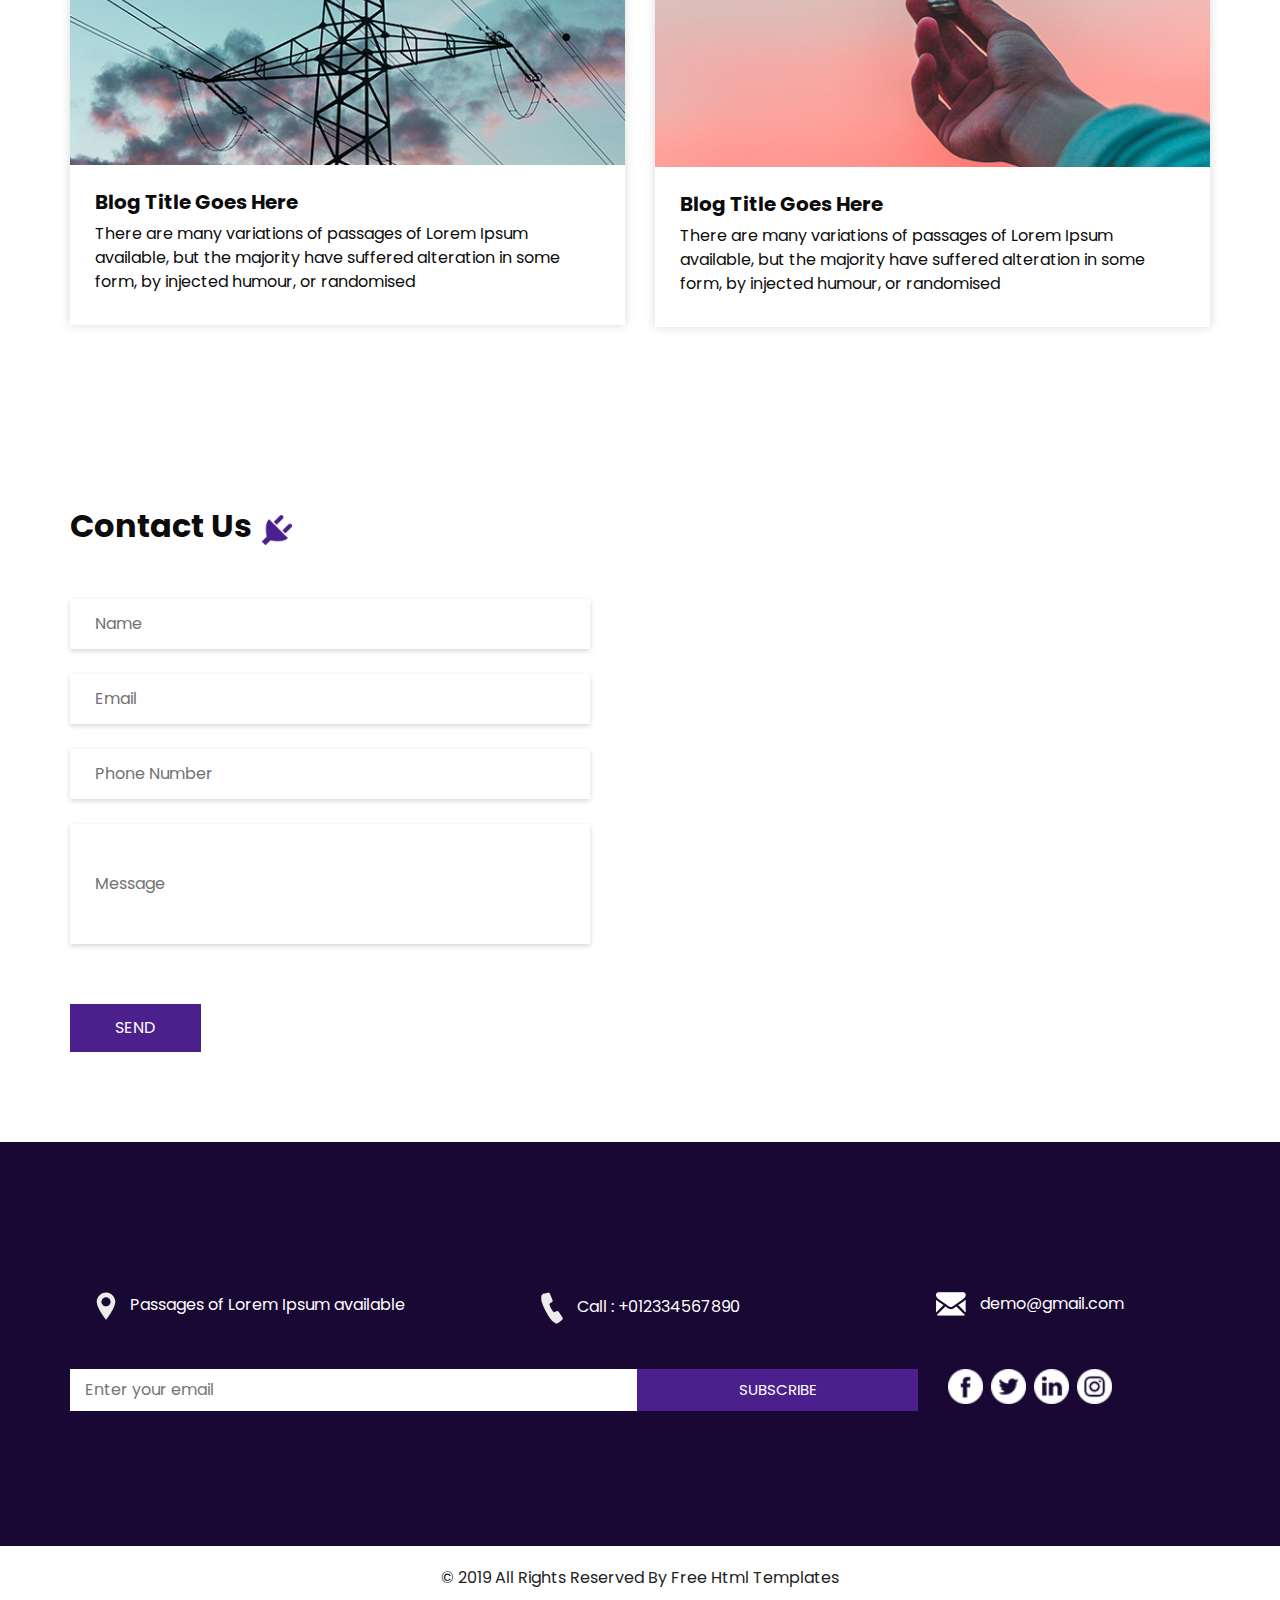
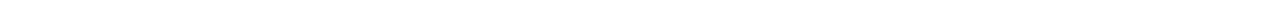
==== commit af5616f9: "Project V1.5: Updating Services Page" ====
--- a/Code/Expertus/index.html
+++ b/Code/Expertus/index.html
@@ -11,8 +11,9 @@
   <meta name="keywords" content="" />
   <meta name="description" content="" />
   <meta name="author" content="" />
-
-  <title>Electrochip</title>
+  <link rel="shortcut icon" href="images/Logo/Icon-Logo-White.ico" type="image/x-icon">
+
+  <title>Expertus</title>
 
   <!-- slider stylesheet -->
   <link rel="stylesheet" type="text/css" href="https://cdnjs.cloudflare.com/ajax/libs/OwlCarousel2/2.1.3/assets/owl.carousel.min.css" />
@@ -83,6 +84,7 @@
               </p>
               <a href="contact.html" class="">
                 Contact Us
+              </a>
             </div>
           </div>
           <div class="col-lg-5 col-md-6 offset-lg-1">
@@ -142,73 +144,73 @@
       <div class="service_container">
         <div class="box">
           <div class="img-box">
-            <img src="images/s1.png" class="img1" alt="">
+            <img src="images/Icon/icon-audit.png" class="img1" alt="">
           </div>
           <div class="detail-box">
             <h5>
-              Equipment installation
+              Auditing
             </h5>
             <p>
-              There are many variations of passages of Lorem Ipsum available,
+              Comprehensive audits to ensure financial accuracy and compliance.
             </p>
           </div>
         </div>
         <div class="box active">
           <div class="img-box">
-            <img src="images/s2.png" class="img1" alt="">
+            <img src="images/Icon/icon-accounting.png" class="img1" alt="">
           </div>
           <div class="detail-box">
             <h5>
-              Windmill Energy
+              Accounting
             </h5>
             <p>
-              There are many variations of passages of Lorem Ipsum available,
+              Tailored accounting solutions for efficient financial management.
             </p>
           </div>
         </div>
         <div class="box">
           <div class="img-box">
-            <img src="images/s3.png" class="img1" alt="">
+            <img src="images/Icon/icon-consulting.png" class="img1" alt="">
           </div>
           <div class="detail-box">
             <h5>
-              Equipment Maintenance
+              Business Consulting
             </h5>
             <p>
-              There are many variations of passages of Lorem Ipsum available,
+              Strategic advice to help your business achieve its goals.
             </p>
           </div>
         </div>
         <div class="box ">
           <div class="img-box">
-            <img src="images/s4.png" class="img1" alt="">
+            <img src="images/Icon/icon-legal.png" class="img1" alt="">
           </div>
           <div class="detail-box">
             <h5>
-              Offshore Engineering
+              Legal Advisory
             </h5>
             <p>
-              There are many variations of passages of Lorem Ipsum available,
+              Expert guidance on legal and compliance matters for businesses.
             </p>
           </div>
         </div>
         <div class="box">
           <div class="img-box">
-            <img src="images/s5.png" class="img1" alt="">
+            <img src="images/Icon/icon-transaction.png" class="img1" alt="">
           </div>
           <div class="detail-box">
             <h5>
-              Electrical Wiring
+              Tax Consulting
             </h5>
             <p>
-              There are many variations of passages of Lorem Ipsum available,
+              Efficient tax planning and compliance services tailored to your needs.
             </p>
           </div>
         </div>
       </div>
       <div class="btn-box">
         <a href="">
-          Read More
+          Read More...
         </a>
       </div>
     </div>
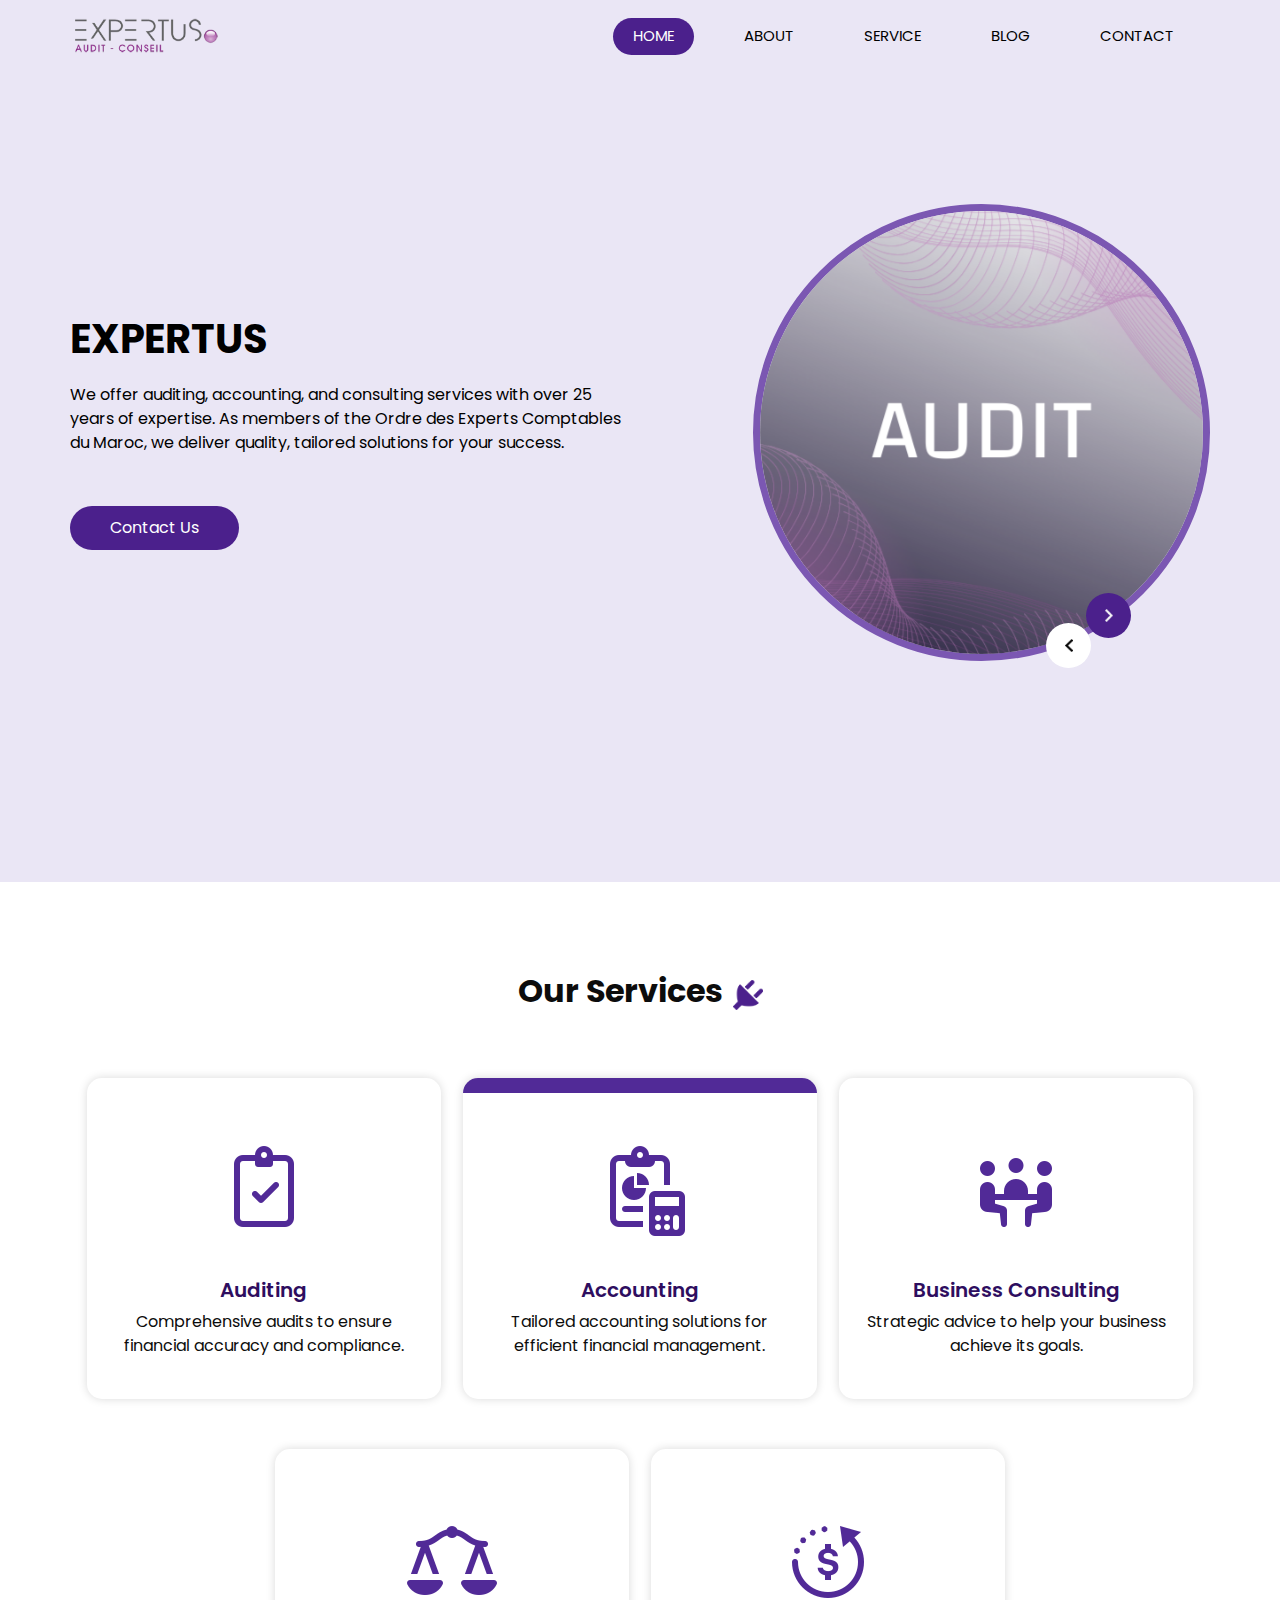
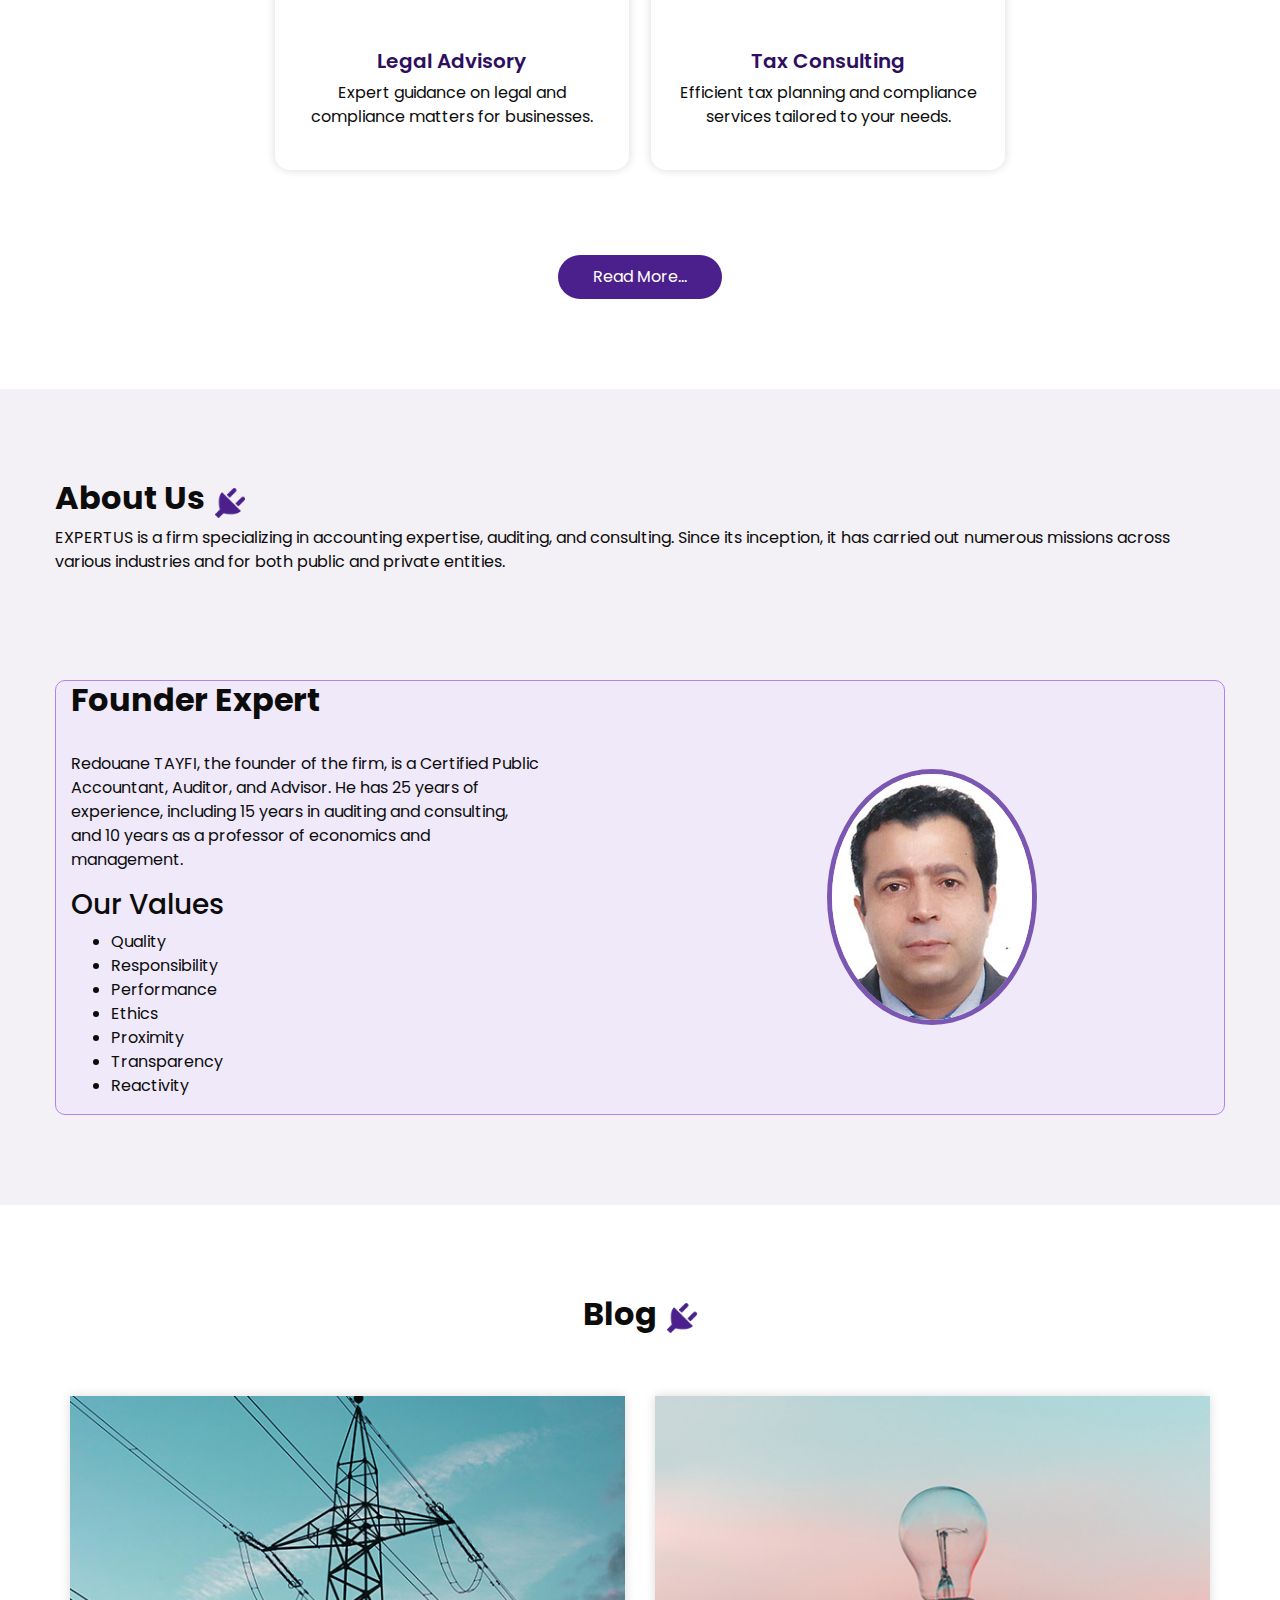
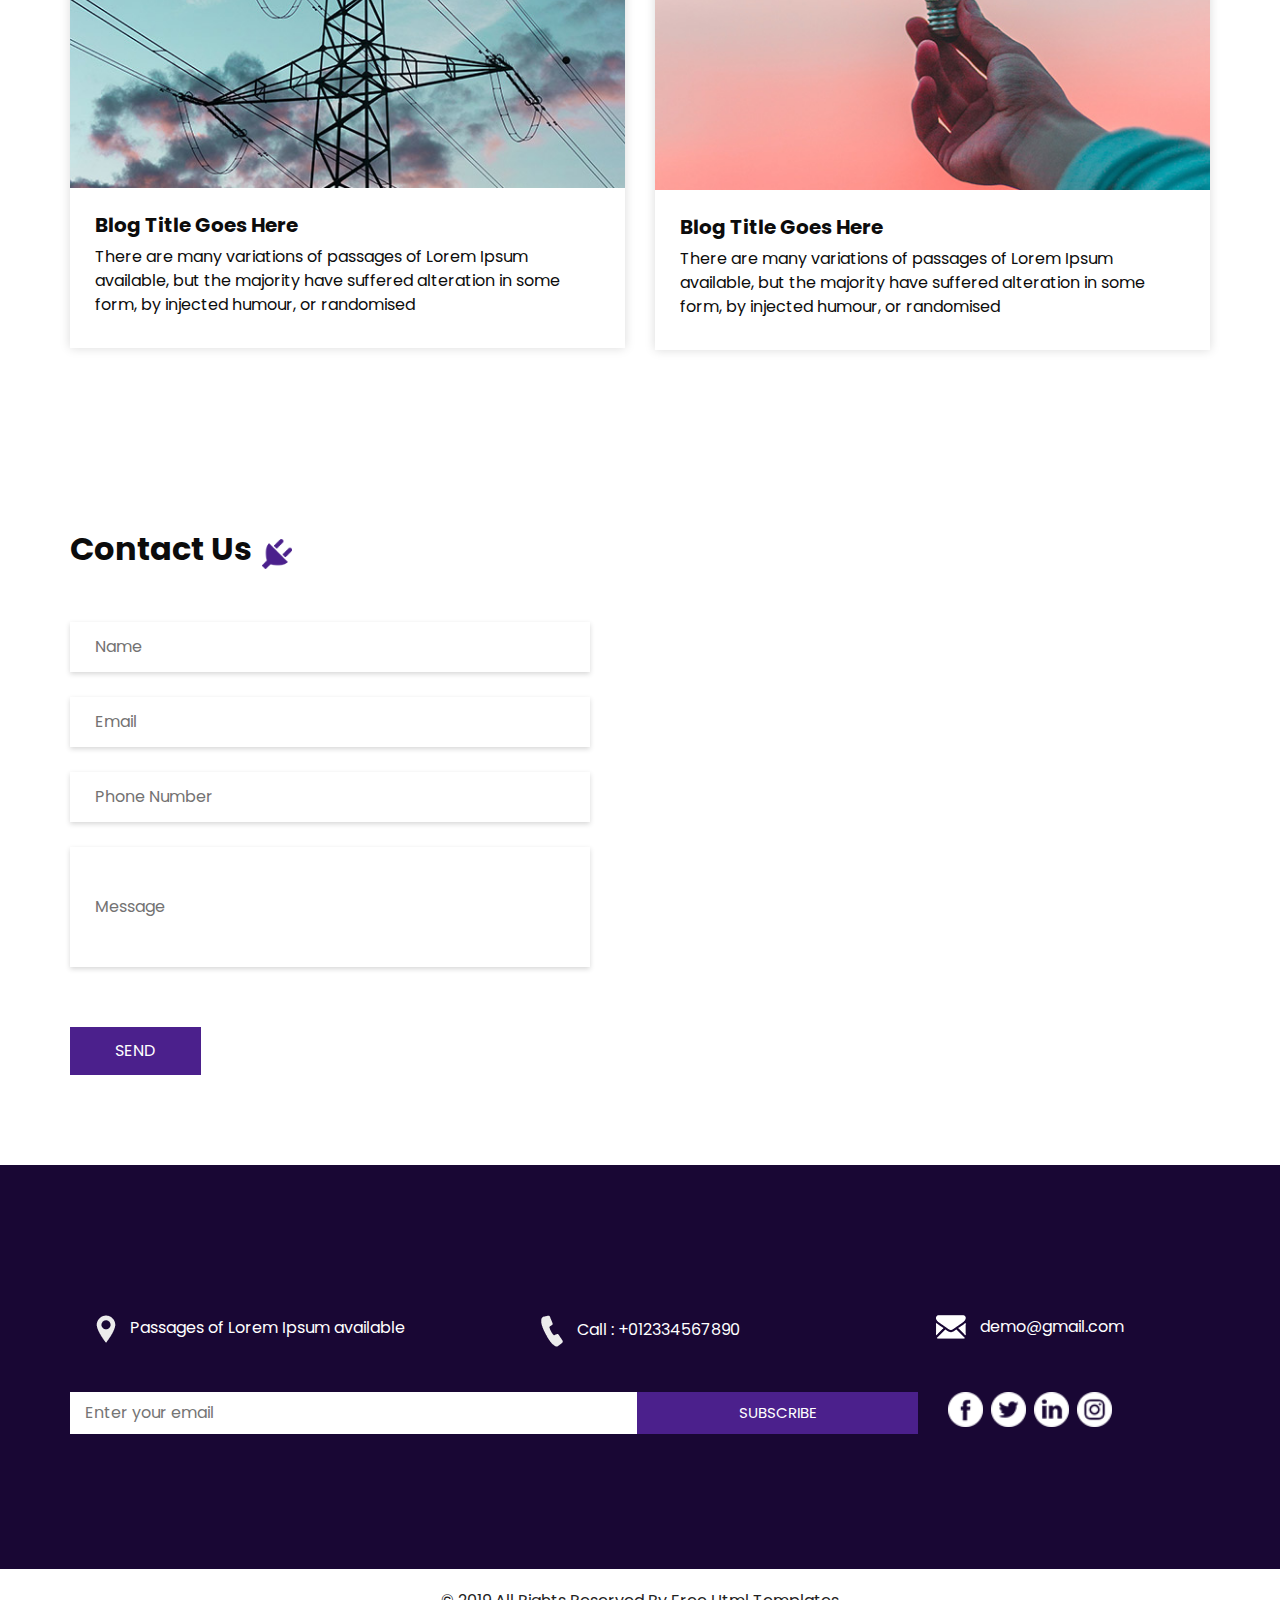
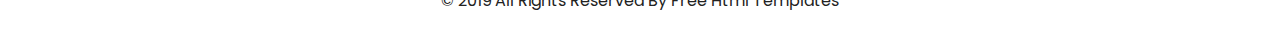
==== commit 54d98625: "Project V1.6: Updating About" ====
--- a/Code/Expertus/index.html
+++ b/Code/Expertus/index.html
@@ -218,36 +218,57 @@
   <!-- end service section -->
 
   <!-- about section -->
+  <section class="about_section layout_padding"  style="padding-bottom: 0px;">
+    <div class="container">
+      <div class="row">
+    <div class="heading_container">
+      <h2>
+        About Us
+      </h2>
+      <img src="images/plug.png" alt="">
+    </div>
+    <p>
+      EXPERTUS is a firm specializing in accounting expertise, auditing, and consulting. Since its inception,
+      it has carried out numerous missions across various industries and for both public and private entities.
+    </p>
+    </div>
+    </div> 
+  </section>
+
   <section class="about_section layout_padding">
     <div class="container">
-      <div class="row">
+      <div class="row" style="padding-top: 0px; background-color: #efe9f9; border-radius: 10px; border: 1px solid #b084ed;">
         <div class="col-md-6">
           <div class="detail-box">
             <div class="heading_container">
               <h2>
-                About Us
+                Founder Expert
               </h2>
-              <img src="images/plug.png" alt="">
-            </div>
-            <p>
-              Lorem ipsum dolor sit amet, consectetur adipiscing elit, sed do
-              eiusmod tempor incididunt ut labore et dolore magna aliqua. Ut
-              enim ad minim veniam, quis nostrud exercitation ullamco laboris
-              nisi ut aliquip ex ea commodo consequat. Duis aute irure dolor
-              in reprehenderit in voluptate velit
-            </p>
-            <a href="">
-              Read More
-            </a>
-          </div>
-        </div>
-        <div class="col-md-6">
-          <div class="img_container">
-            <div class="img-box b1">
-              <img src="images/about-img1.jpg" alt="" />
-            </div>
-            <div class="img-box b2">
-              <img src="images/about-img2.jpg" alt="" />
+            </div>
+            <p>
+              Redouane TAYFI, the founder of the firm, is a Certified Public Accountant, Auditor, and Advisor.
+              He has 25 years of experience, including 15 years in auditing and consulting, and 10 years as a professor
+              of economics and management.
+            </p>
+            <h3>Our Values</h3>
+            <ul>
+              <li>Quality</li>
+              <li>Responsibility</li>
+              <li>Performance</li>
+              <li>Ethics</li>
+              <li>Proximity</li>
+              <li>Transparency</li>
+              <li>Reactivity</li>
+            </ul>
+          </div>
+        </div>
+        <div class="col-md-6">
+          <div class="img_container" style="width: 100%; justify-content: center; align-items: center;">
+            <!--<div class="img-box b1">
+                 <img src="images/about-img1.jpg" alt="" />
+            </div> -->
+            <div class="img-box">
+              <img src="images/owner/rtayfi.jpg" alt="" />
             </div>
           </div>
 
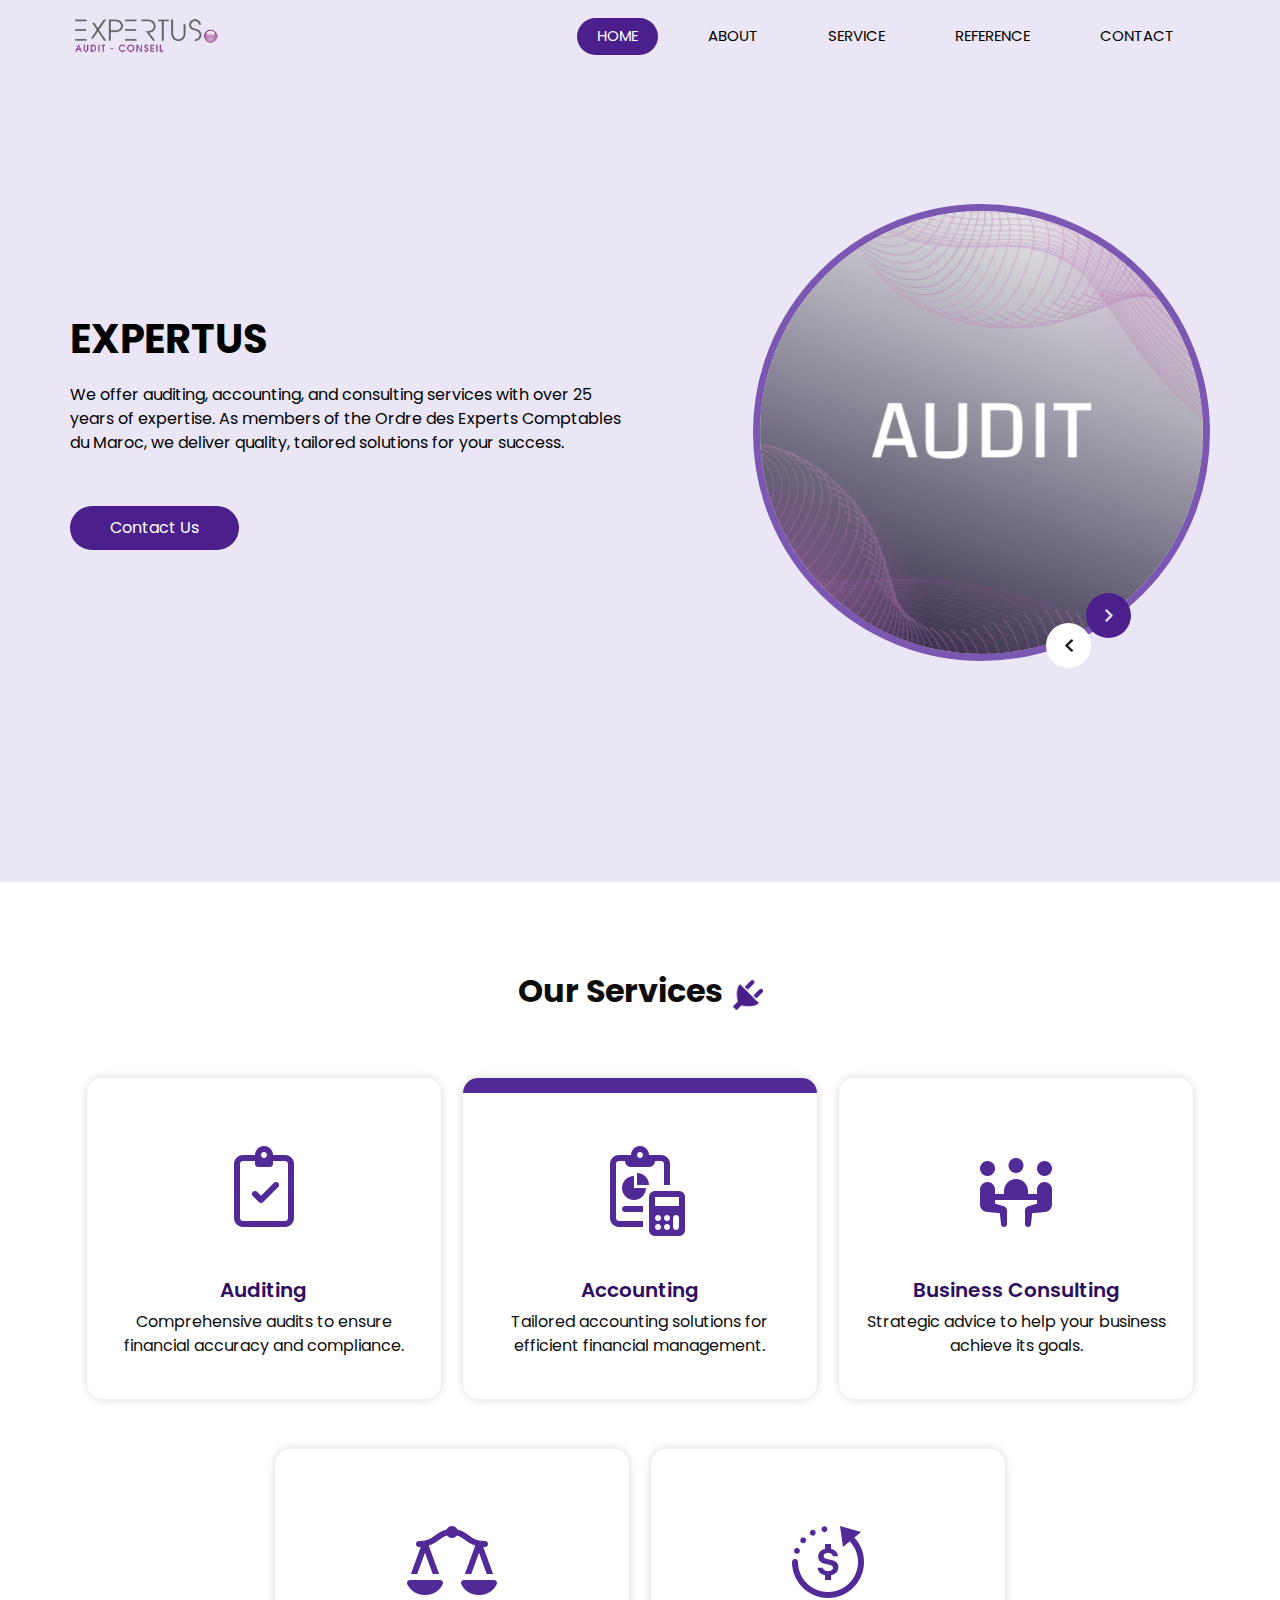
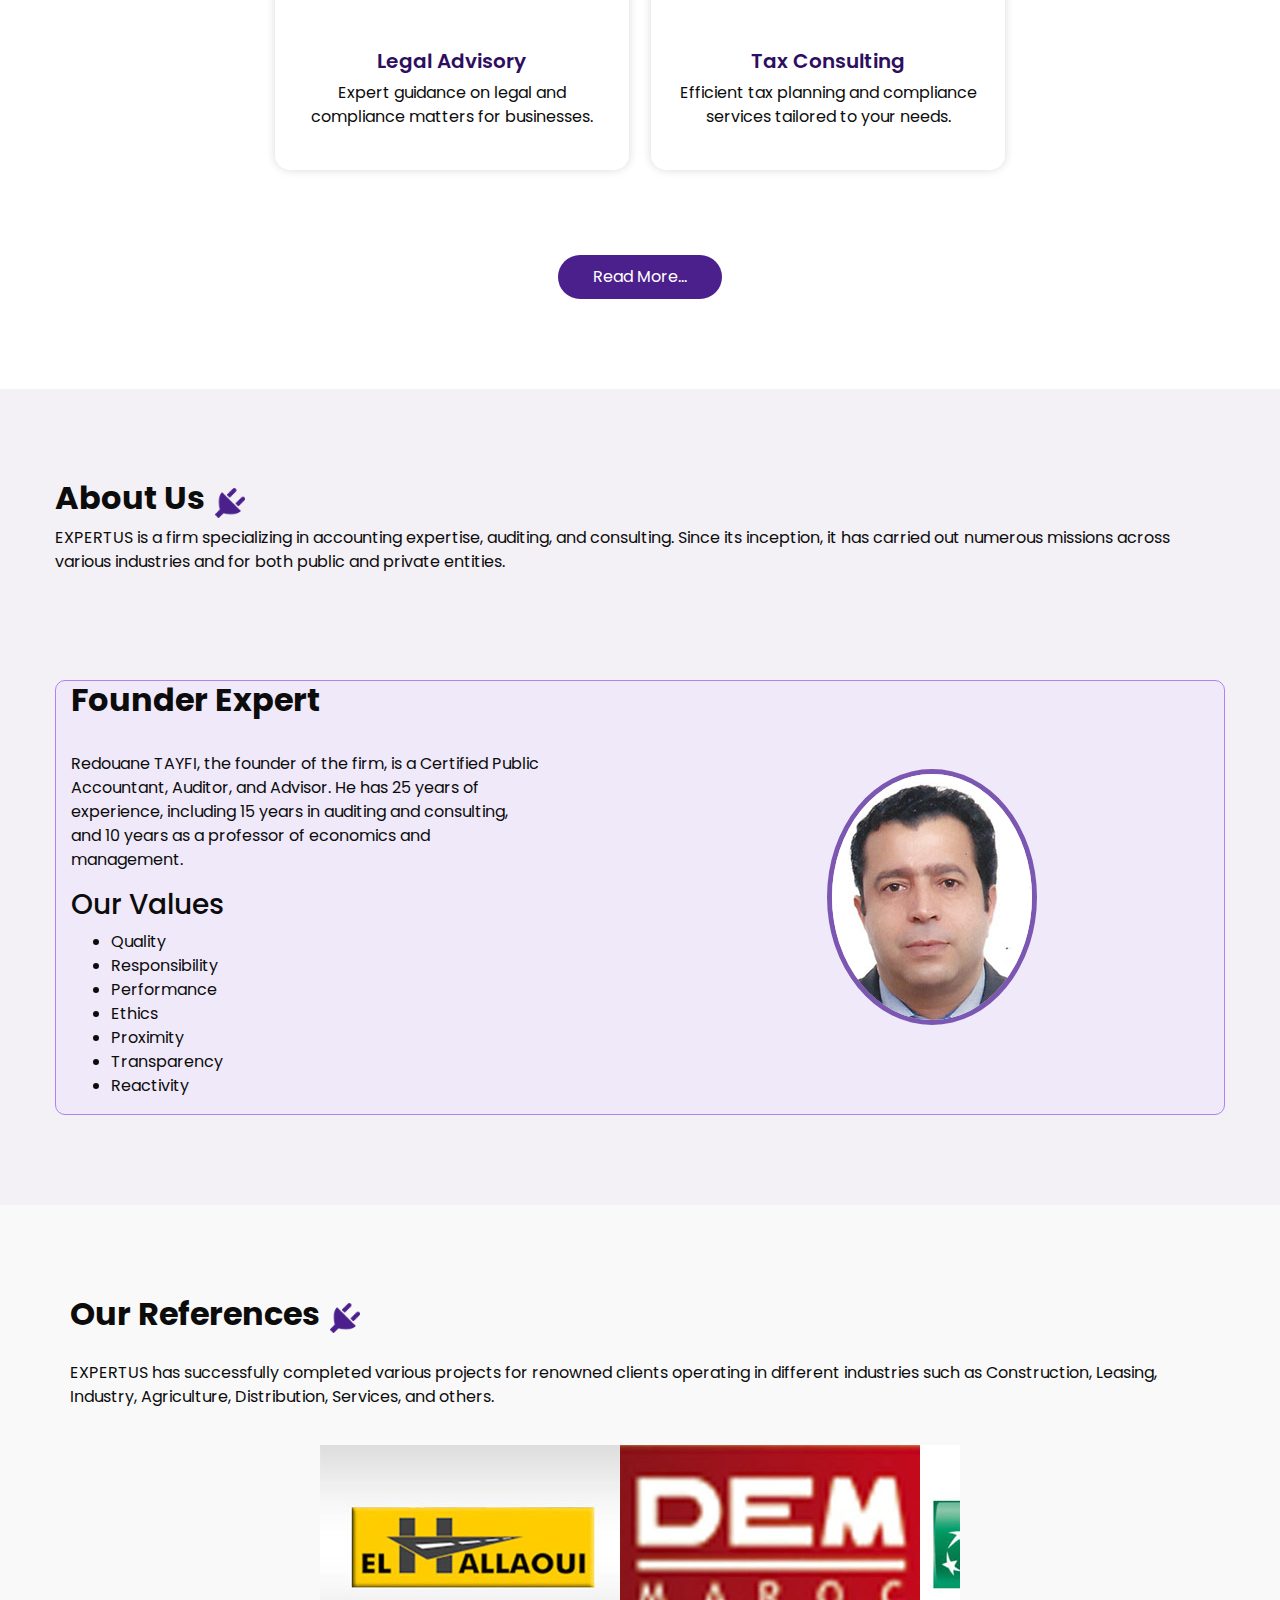
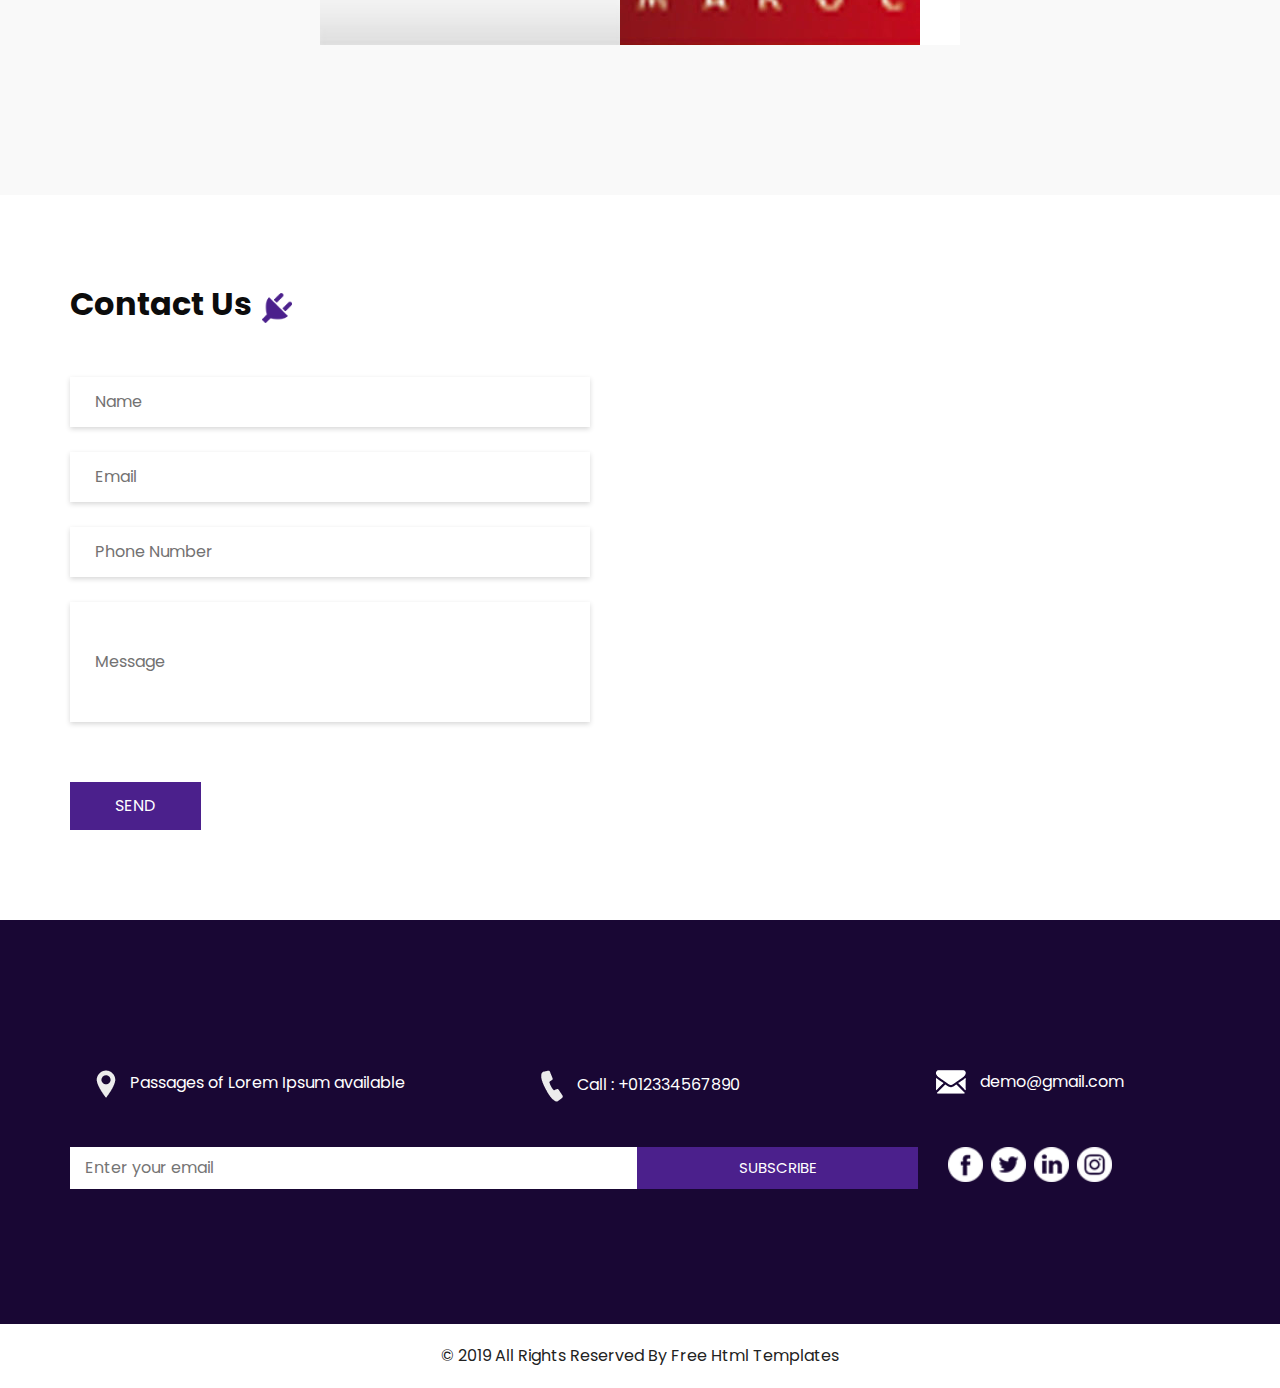
==== commit df0f10a1: "Project V1.7: Adding Reference" ====
--- a/Code/Expertus/index.html
+++ b/Code/Expertus/index.html
@@ -27,6 +27,8 @@
   <link href="css/style.css" rel="stylesheet" />
   <!-- responsive style -->
   <link href="css/responsive.css" rel="stylesheet" />
+  <link href="css/reference.css" rel="stylesheet" />
+  <script src="js/slider.js"></script>
 </head>
 
 <body>
@@ -58,7 +60,7 @@
                   <a class="nav-link" href="service.html"> Service </a>
                 </li>
                 <li class="nav-item">
-                  <a class="nav-link" href="blog.html"> Blog </a>
+                  <a class="nav-link" href="reference.html"> Reference </a>
                 </li>
                 <li class="nav-item">
                   <a class="nav-link" href="contact.html">Contact </a>
@@ -283,54 +285,72 @@
 
 
 
-  <!-- blog section -->
-
-  <section class="blog_section layout_padding">
-    <div class="container">
-      <div class="heading_container">
+  <!-- reference section -->
+
+  <section class="reference_section layout_padding">
+    <div class="container">
+      <div class="heading_container" style="padding-bottom: 20px; padding-top: 40px;">
         <h2>
-          Blog
+          Our References
         </h2>
         <img src="images/plug.png" alt="">
       </div>
-      <div class="row">
-        <div class="col-md-6">
-          <div class="box">
-            <div class="img-box">
-              <img src="images/blog1.jpg" alt="">
-            </div>
-            <div class="detail-box">
-              <h5>
-                Blog Title Goes Here
-              </h5>
-              <p>
-                There are many variations of passages of Lorem Ipsum available, but the majority have suffered alteration in some form, by injected humour, or randomised
-              </p>
-            </div>
-          </div>
-        </div>
-        <div class="col-md-6">
-          <div class="box">
-            <div class="img-box">
-              <img src="images/blog2.jpg" alt="">
-            </div>
-            <div class="detail-box">
-              <h5>
-                Blog Title Goes Here
-              </h5>
-              <p>
-                There are many variations of passages of Lorem Ipsum available, but the majority have suffered alteration in some form, by injected humour, or randomised
-              </p>
-            </div>
-          </div>
-        </div>
-      </div>
-    </div>
-  </section>
-
-  <!-- end blog section -->
-
-
+    <p style="padding-bottom: 20px;">
+      EXPERTUS has successfully completed various projects for renowned clients operating in different industries such as Construction, 
+      Leasing, Industry, Agriculture, Distribution, Services, and others.
+    </p>
+      </div>
+      <div class="slider reference-slider" style="padding-bottom: 100px;">
+    <div class="slides">
+      <!-- Slide 1 -->
+      <div class="slide">
+        <img src="images/Reference/01.jpg" alt="Logo 1">
+      </div>
+      <!-- Slide 2 -->
+      <div class="slide">
+        <img src="images/Reference/02.jpg" alt="Logo 2">
+      </div>
+      <!-- Slide 3 -->
+      <div class="slide">
+        <img src="images/Reference/03.jpg" alt="Logo 3">
+      </div>
+      <!-- Slide 4 -->
+      <div class="slide">
+        <img src="images/Reference/04.jpg" alt="Logo 4">
+      </div>
+      <!-- Slide 5 -->
+      <div class="slide">
+        <img src="images/Reference/05.jpg" alt="Logo 5">
+      </div>
+      <!-- Slide 6 -->
+      <div class="slide">
+        <img src="images/Reference/06.jpg" alt="Logo 6">
+      </div>
+      <!-- Slide 7 -->
+      <div class="slide">
+        <img src="images/Reference/07.jpg" alt="Logo 7">
+      </div>
+      <!-- Slide 8 -->
+      <div class="slide">
+        <img src="images/Reference/08.jpg" alt="Logo 8">
+      </div>
+      <!-- Slide 9 -->
+      <div class="slide">
+        <img src="images/Reference/09.jpg" alt="Logo 9">
+      </div>
+      <!-- Slide 10 -->
+      <div class="slide">
+        <img src="images/Reference/10.jpg" alt="Logo 10">
+      </div>
+      <!-- Slide 11 -->
+      <div class="slide">
+        <img src="images/Reference/11.jpg" alt="Logo 11">
+      </div>
+    </div>
+      </div>
+    </div>
+  </section>
+  <!-- end reference section -->
 
   <!-- contact section -->
 
--- a/Code/Expertus/css/reference.css
+++ b/Code/Expertus/css/reference.css
@@ -0,0 +1,43 @@
+.reference_section {
+    background-color: #f9f9f9;
+    padding: 50px 0;
+  }
+  
+  .heading_container p {
+    font-size: 16px;
+    color: #666;
+  }
+  
+  .slider {
+    position: relative;
+    overflow: hidden;
+    max-width: 50%;
+    margin: 0 auto;
+  }
+  
+  .slide {
+    flex: 0 0 10%;
+    text-align: center;
+  }
+      
+    @keyframes slide {
+      0% { transform: translateX(0); }
+      8.33% { transform: translateX(0); }
+      16.66% { transform: translateX(-100%); }
+      25% { transform: translateX(-100%); }
+      33.33% { transform: translateX(-200%); }
+      41.66% { transform: translateX(-200%); }
+      50% { transform: translateX(-300%); }
+      58.33% { transform: translateX(-300%); }
+      66.66% { transform: translateX(-400%); }
+      75% { transform: translateX(-400%); }
+      83.33% { transform: translateX(-500%); }
+      91.66% { transform: translateX(-500%); }
+      100% { transform: translateX(-600%); }
+    }
+
+      .slides {
+        display: flex;
+        width: calc(1 * 100%);
+        animation: slide 60s infinite;
+      }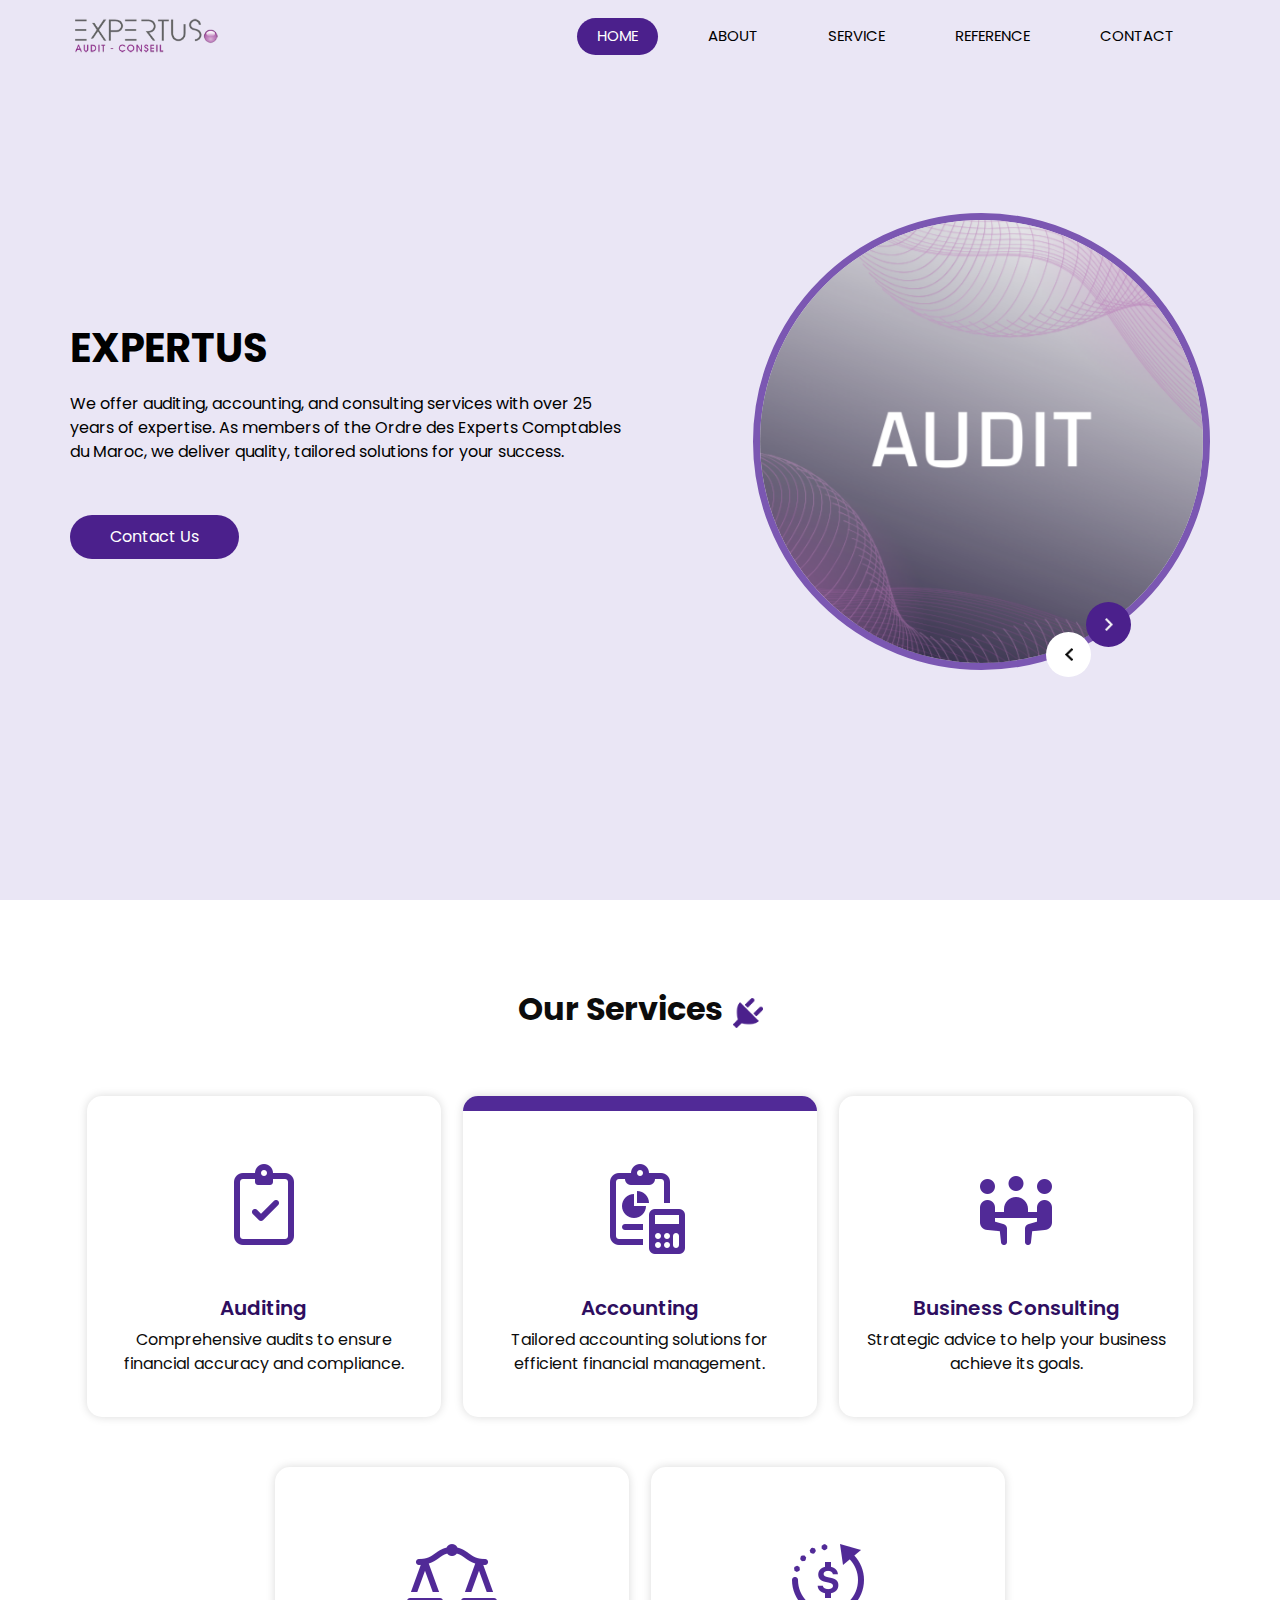
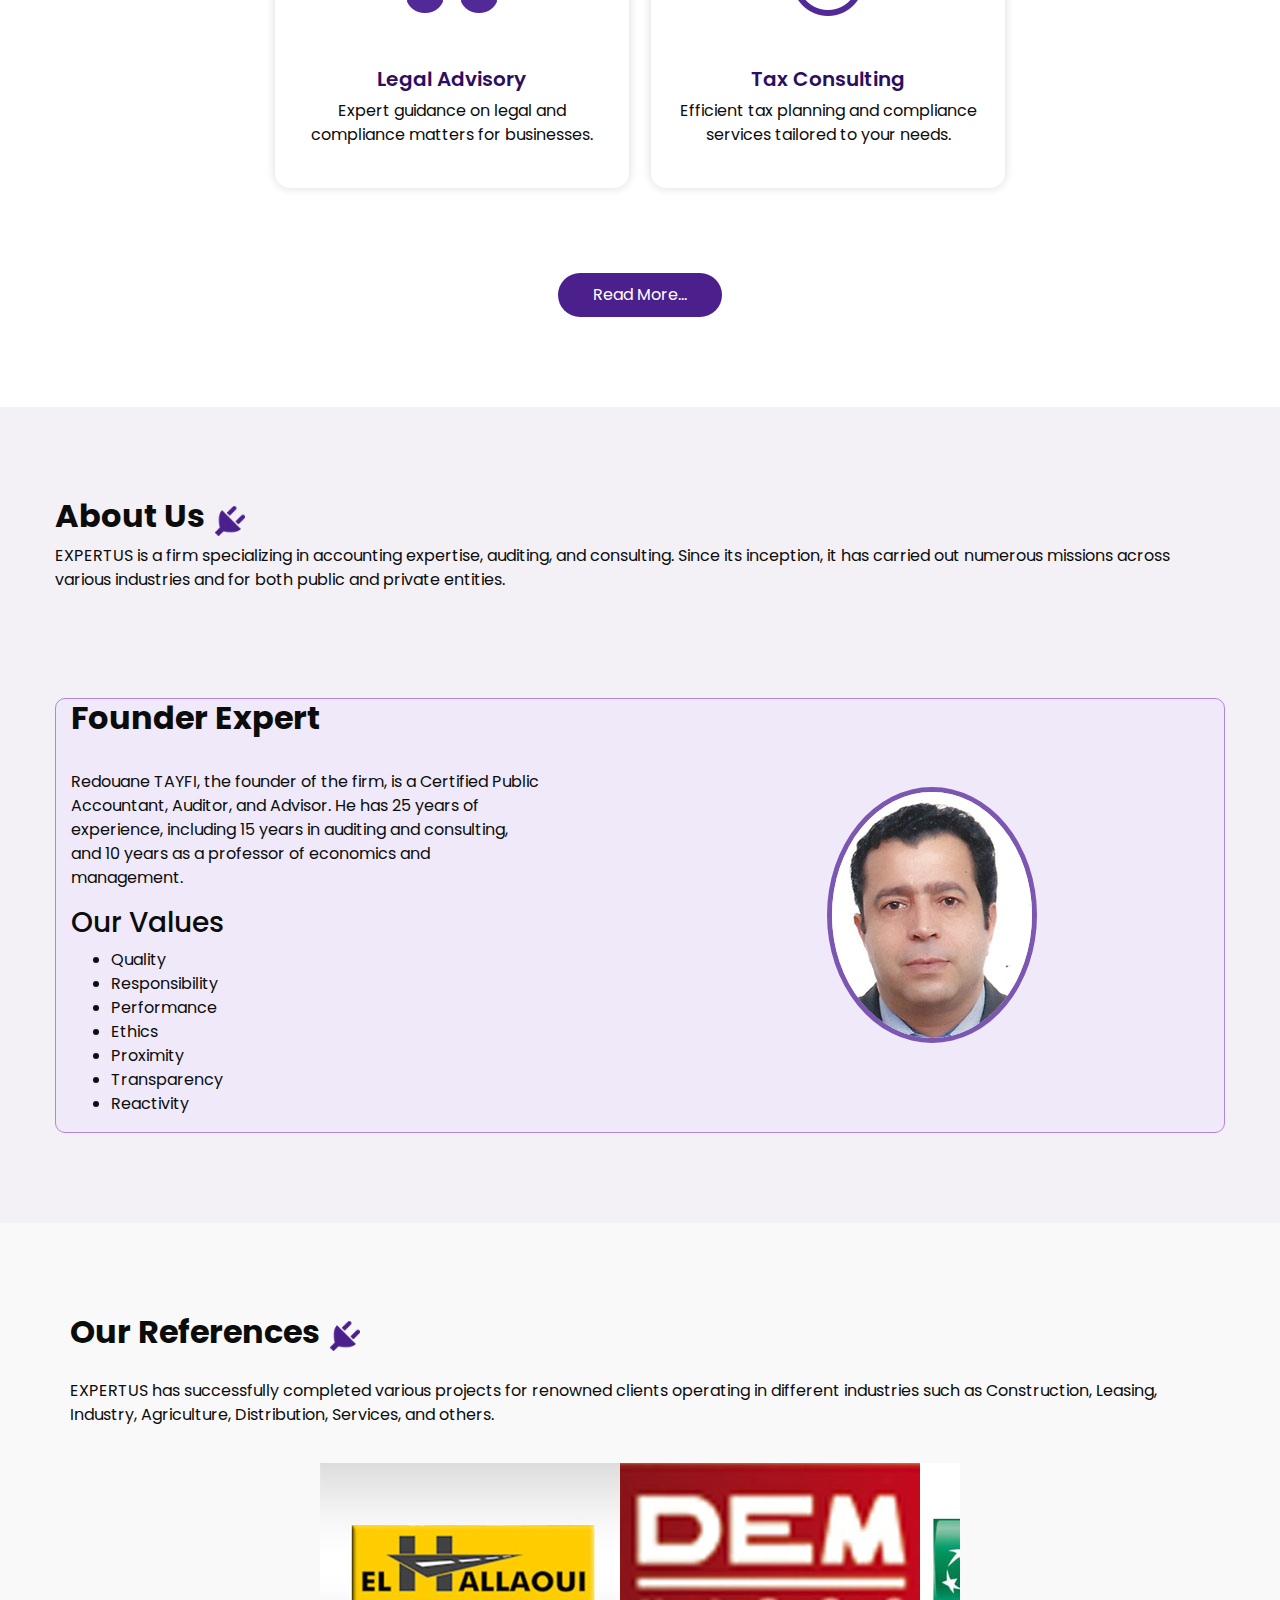
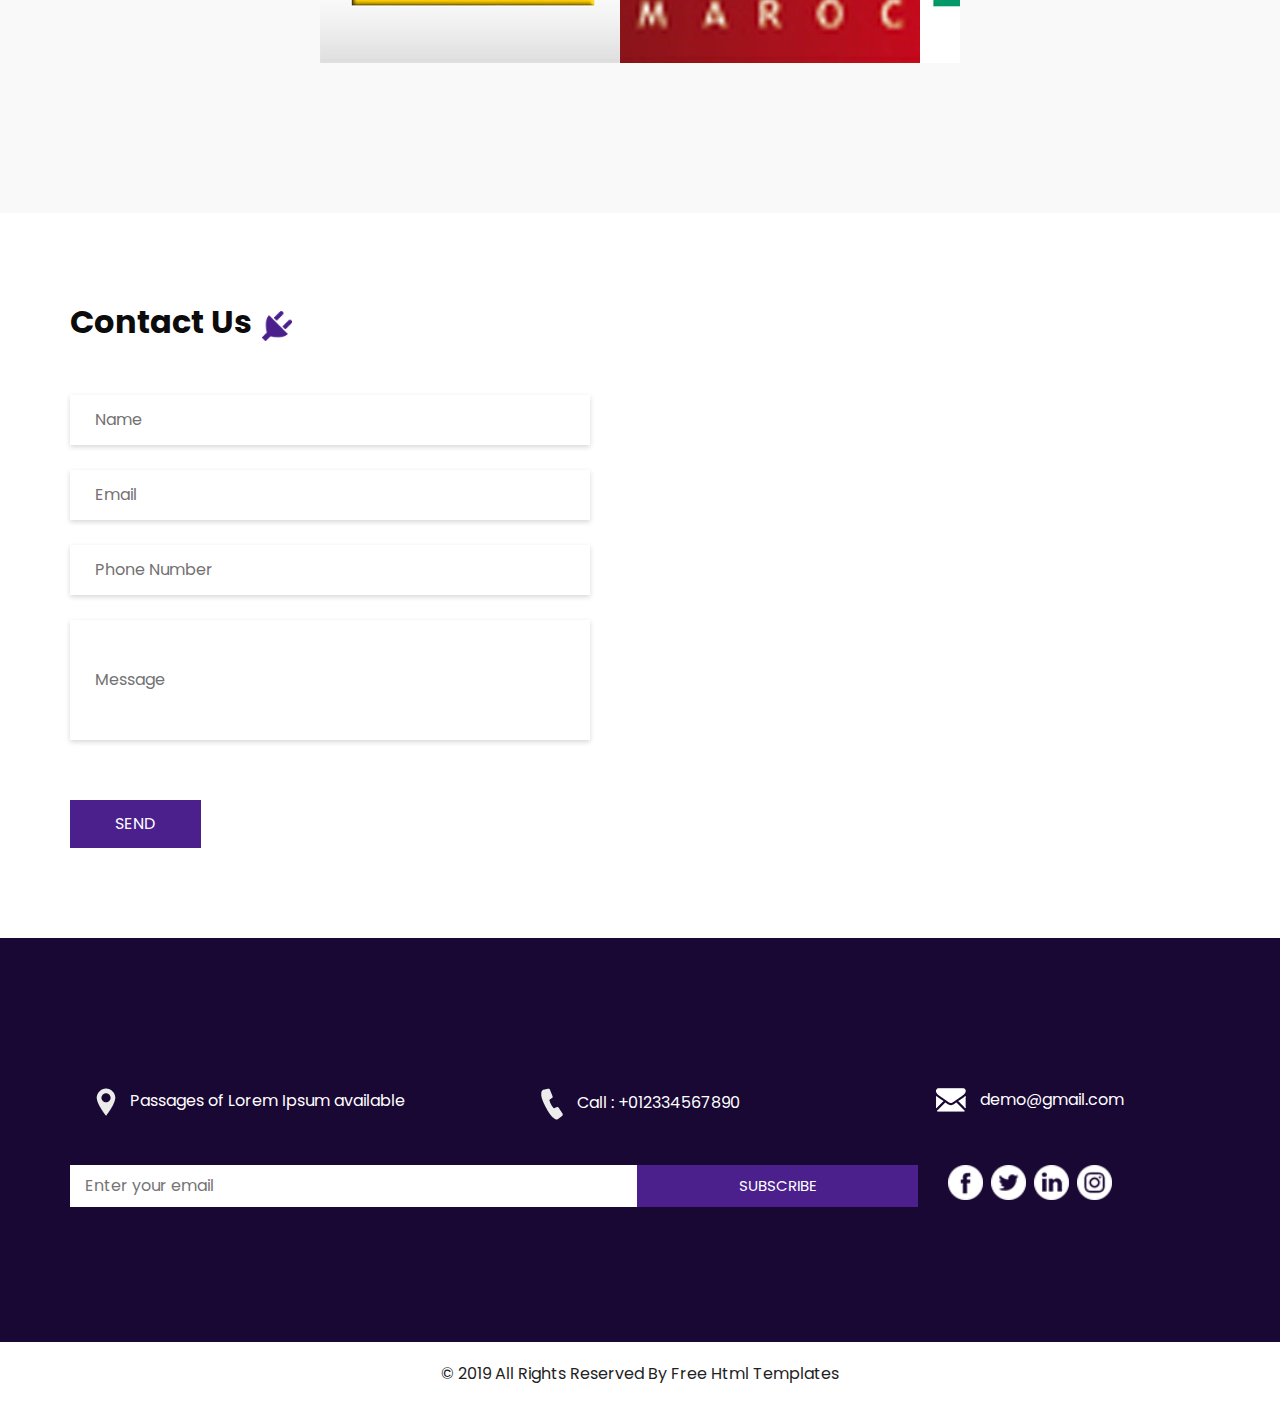
==== commit f2779de3: "Project V1.8: Updating contact" ====
--- a/Code/Expertus/index.html
+++ b/Code/Expertus/index.html
@@ -366,21 +366,21 @@
     <div class="container">
       <div class="row">
         <div class="col-md-6">
-          <form action="">
-            <div>
-              <input type="text" placeholder="Name" />
-            </div>
-            <div>
-              <input type="email" placeholder="Email" />
-            </div>
-            <div>
-              <input type="text" placeholder="Phone Number" />
-            </div>
-            <div>
-              <input type="text" class="message-box" placeholder="Message" />
+          <form action="send_email.php" method="POST">
+            <div>
+              <input type="text" name="name" placeholder="Name" required />
+            </div>
+            <div>
+              <input type="email" name="email" placeholder="Email" required />
+            </div>
+            <div>
+              <input type="text" name="phone" placeholder="Phone Number" required />
+            </div>
+            <div>
+              <input type="text" name="message" class="message-box" placeholder="Message" required />
             </div>
             <div class="d-flex ">
-              <button>
+              <button type="submit">
                 SEND
               </button>
             </div>
@@ -489,10 +489,9 @@
   </footer>
   <!-- footer section -->
 
-
   <script src="js/jquery-3.4.1.min.js"></script>
   <script src="js/bootstrap.js"></script>
+  <script src="js/contact.js"></script>
 
 </body>
-
 </html>--- a/Code/Expertus/css/style.css
+++ b/Code/Expertus/css/style.css
@@ -55,7 +55,7 @@
 
 /*header section*/
 .hero_area {
-  height: 98vh;
+  height: 100vh;
   position: relative;
   display: -webkit-box;
   display: -ms-flexbox;
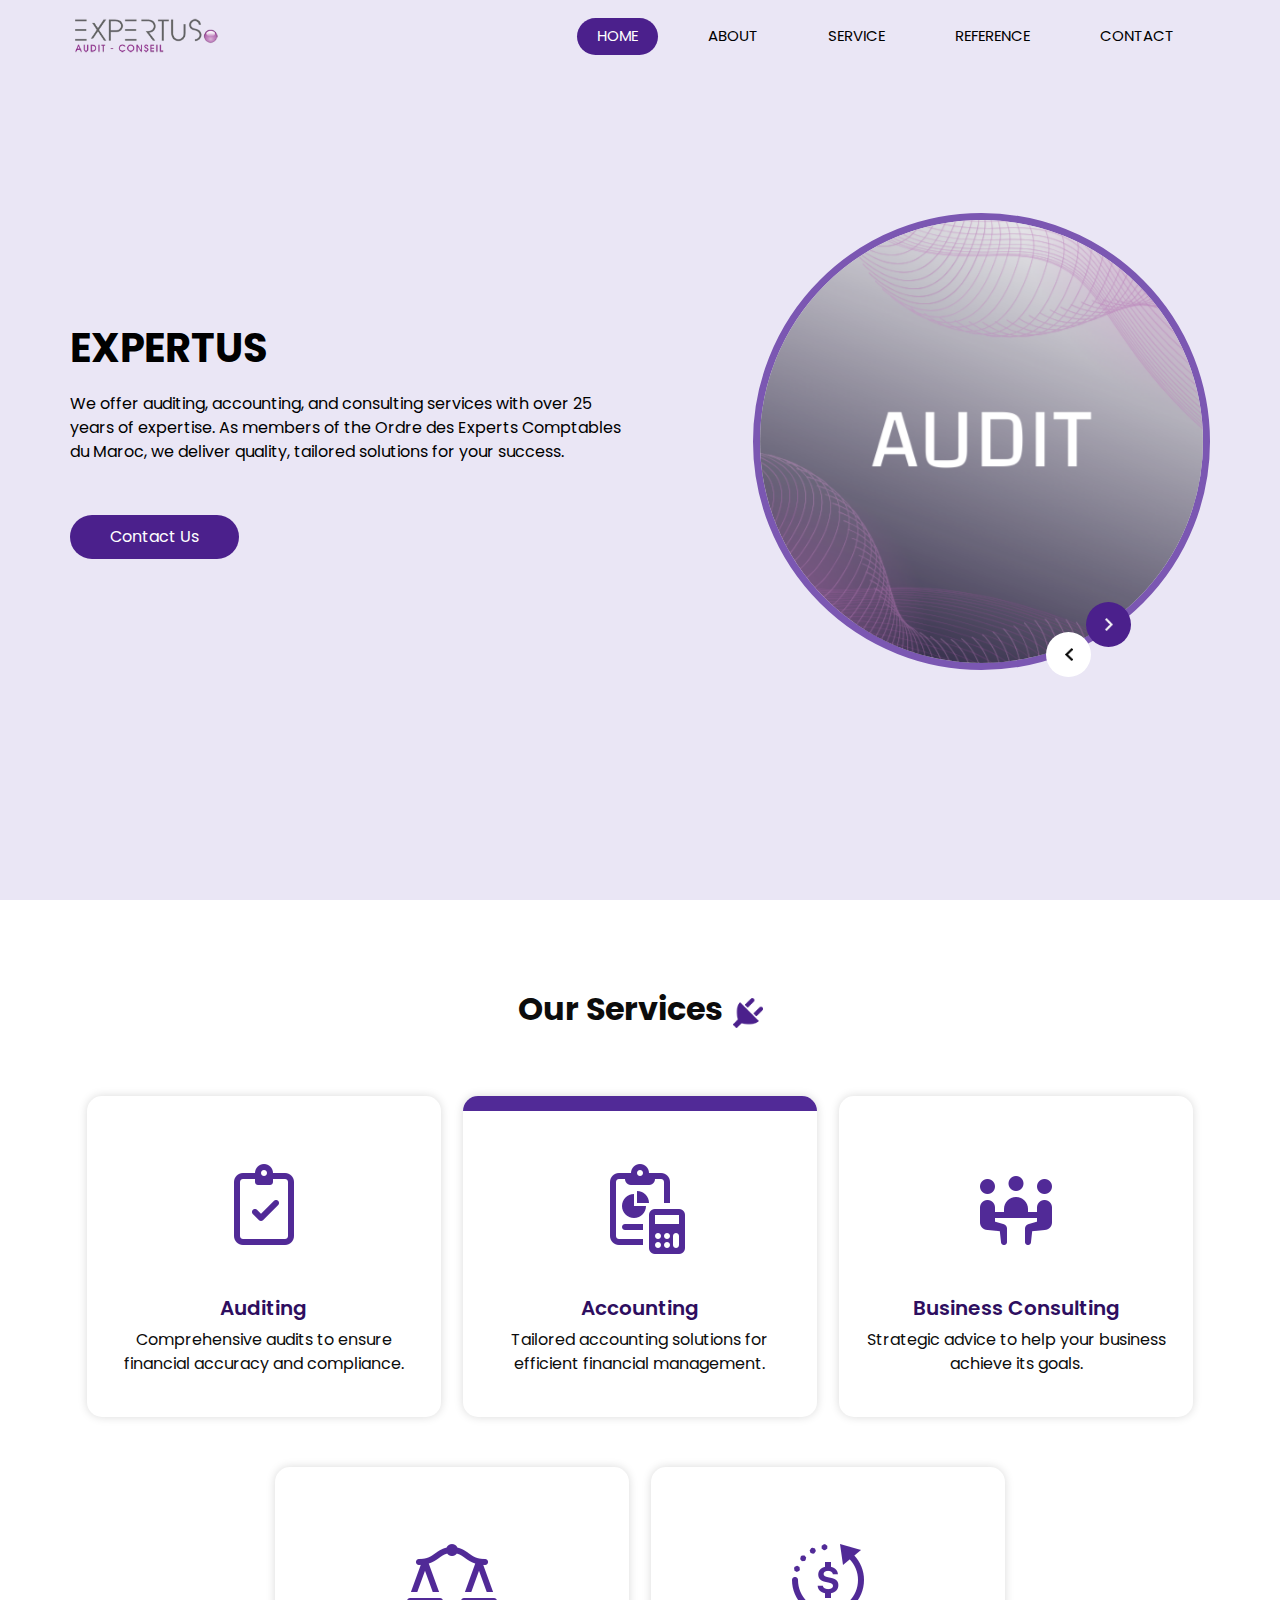
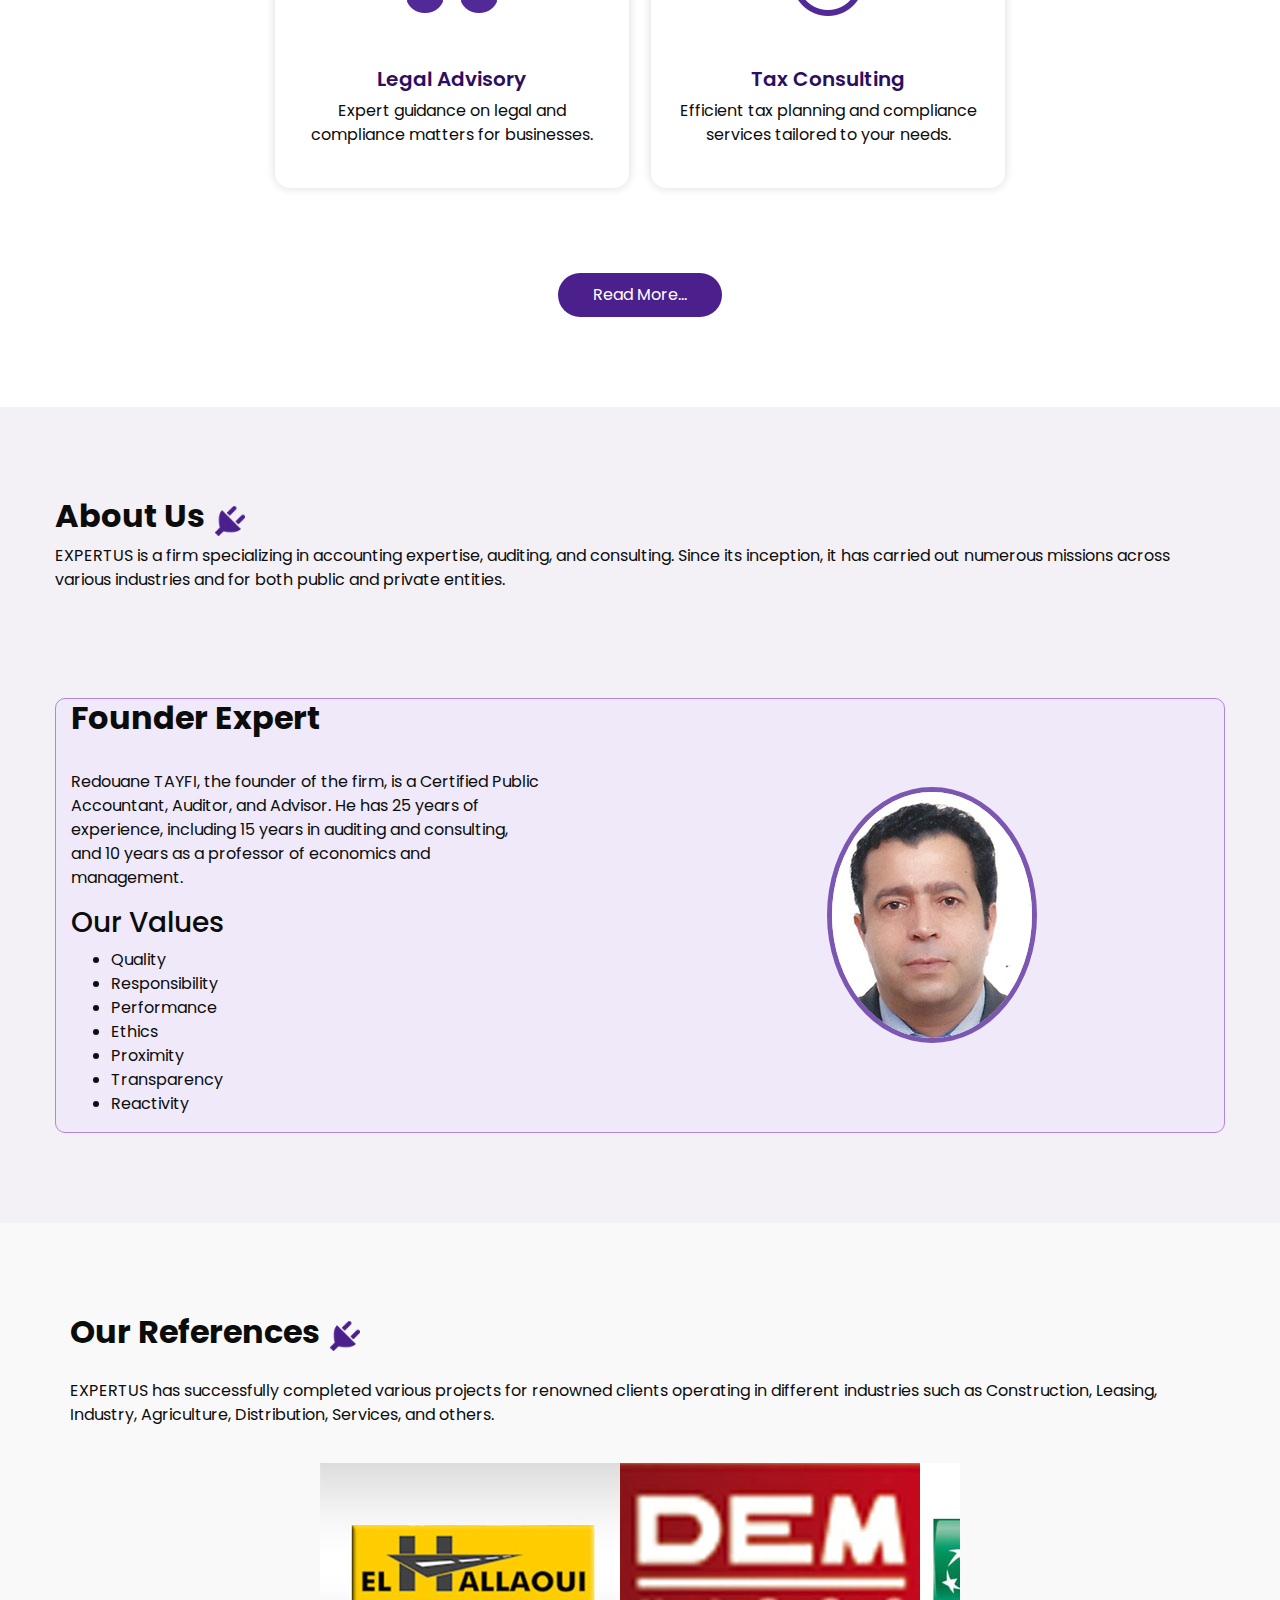
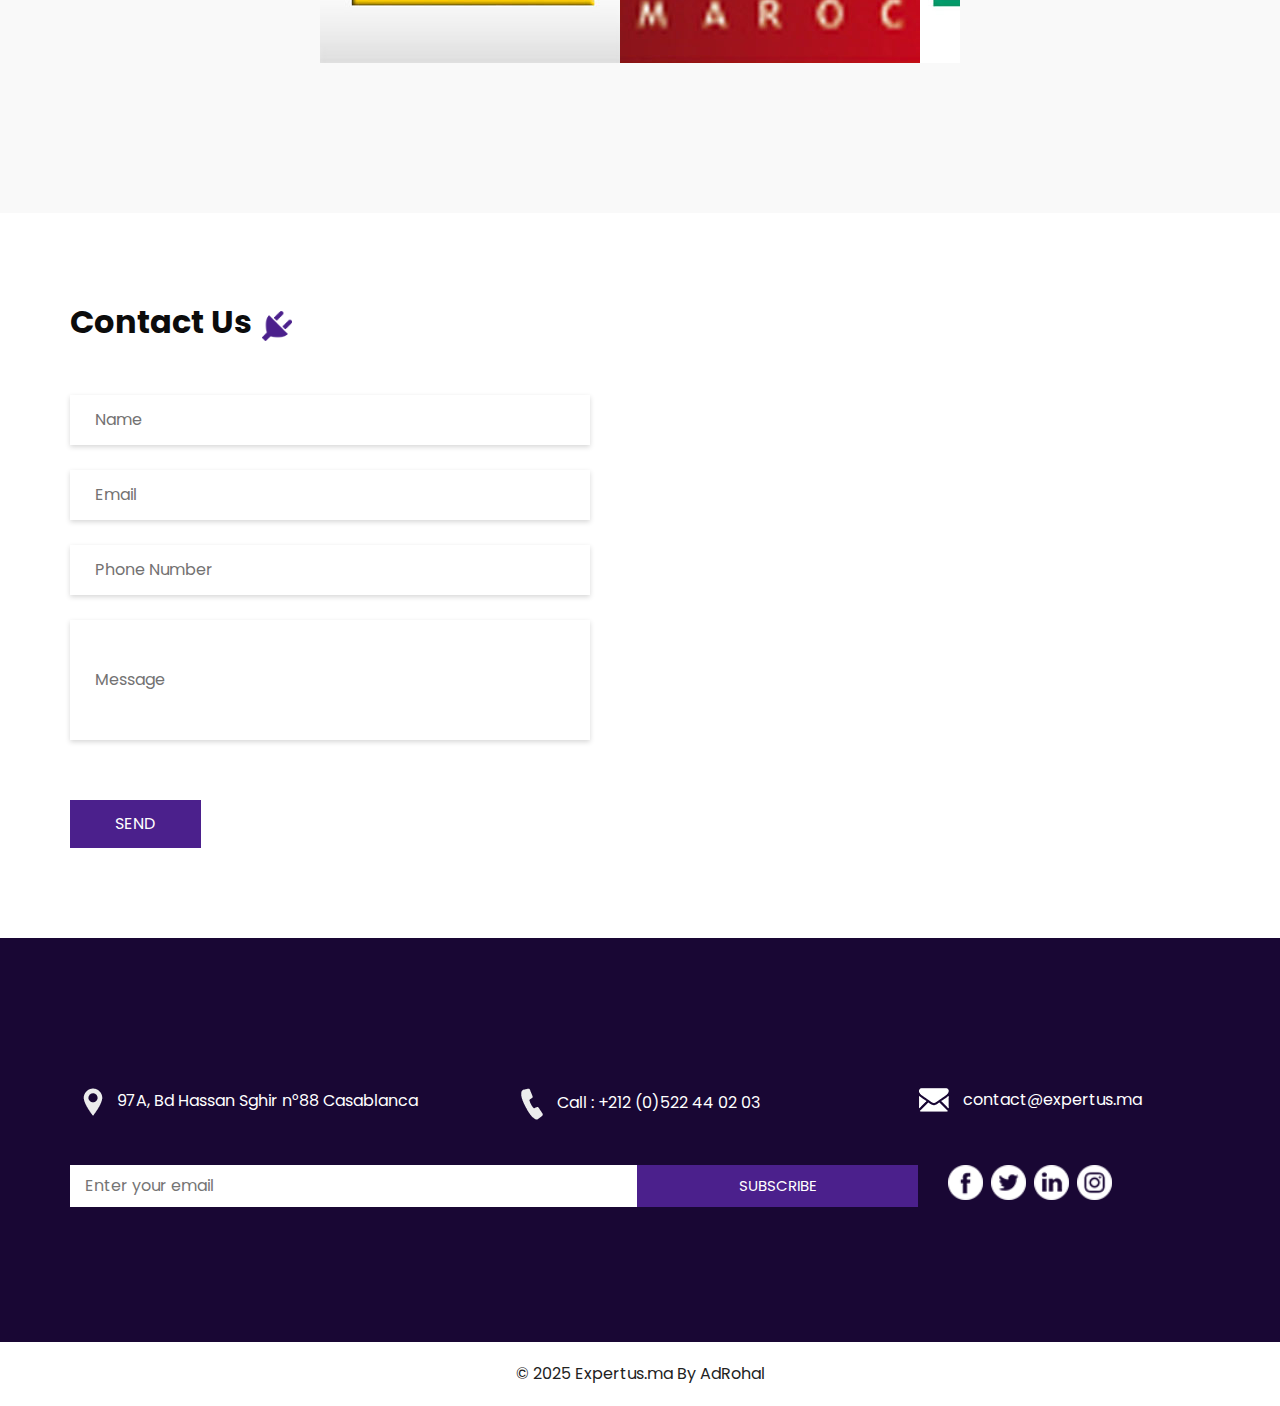
==== commit 9cfa1bc6: "Project V1.9: Updating the Footers" ====
--- a/Code/Expertus/index.html
+++ b/Code/Expertus/index.html
@@ -410,7 +410,7 @@
             <a href="">
               <img src="images/location-white.png" alt="">
               <span>
-                Passages of Lorem Ipsum available
+                97A, Bd Hassan Sghir n°88 Casablanca
               </span>
             </a>
           </div>
@@ -418,15 +418,16 @@
             <a href="">
               <img src="images/telephone-white.png" alt="">
               <span>
-                Call : +012334567890
+                Call : +212 (0)522 44 02 03
               </span>
+              
             </a>
           </div>
           <div class="col-md-4">
             <a href="">
               <img src="images/envelope-white.png" alt="">
               <span>
-                demo@gmail.com
+                contact@expertus.ma
               </span>
             </a>
           </div>
@@ -446,7 +447,7 @@
         <div class="col-md-4 col-lg-3">
           <div class="info_social">
             <div>
-              <a href="">
+              <a href="https://www.facebook.com/ExpertusMaroc">
                 <img src="images/fb.png" alt="">
               </a>
             </div>
@@ -480,8 +481,8 @@
       <div class="row">
         <div class="col-lg-7 col-md-9 mx-auto">
           <p>
-            &copy; 2019 All Rights Reserved By
-            <a href="https://html.design/">Free Html Templates</a>
+            &copy; 2025 Expertus.ma By
+            <a href="https://github.com/AdRohal">AdRohal</a>
           </p>
         </div>
       </div>
